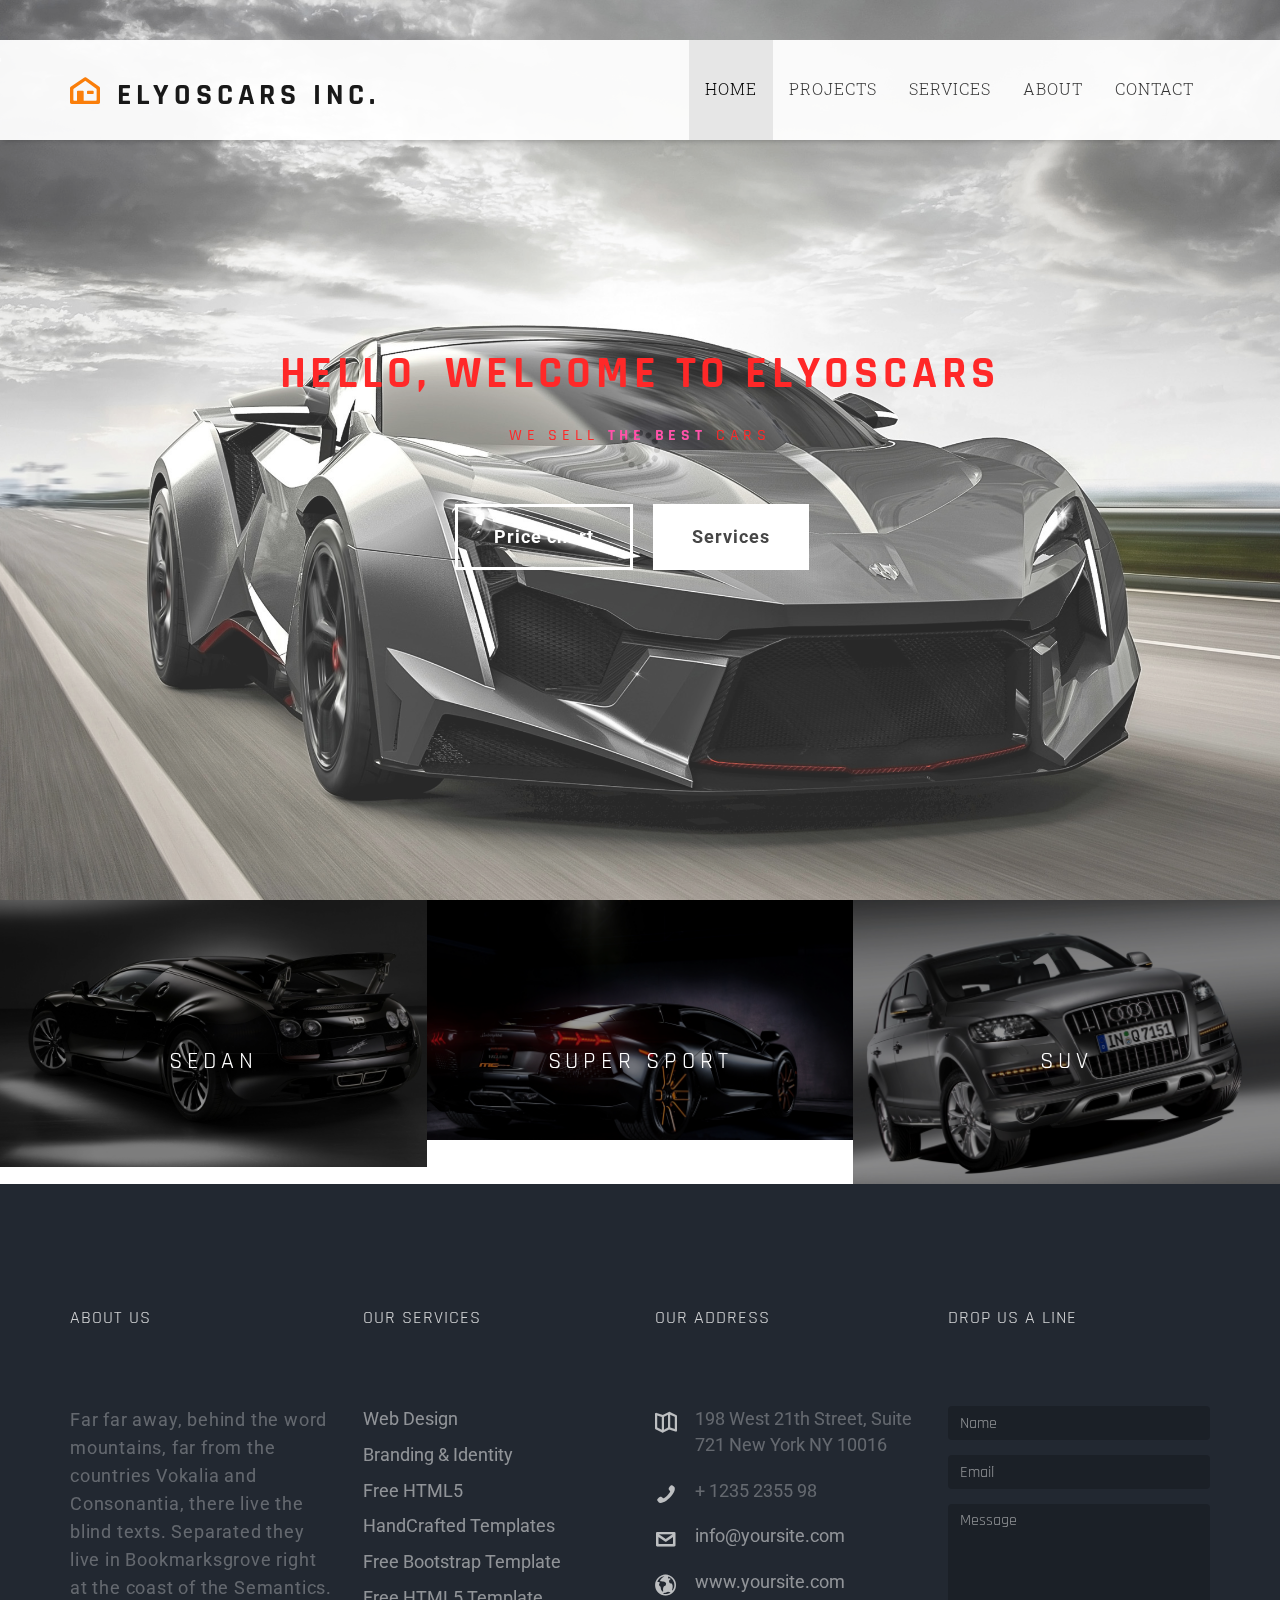
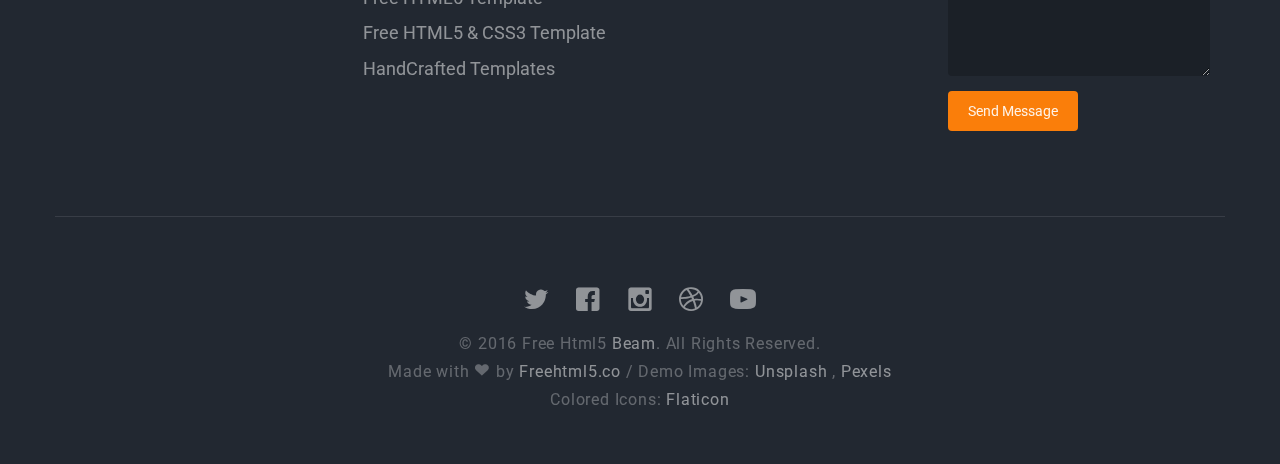
==== index.html @ d16e3948 "Add files via upload" ====
<!DOCTYPE html>
<!--[if lt IE 7]>      <html class="no-js lt-ie9 lt-ie8 lt-ie7"> <![endif]-->
<!--[if IE 7]>         <html class="no-js lt-ie9 lt-ie8"> <![endif]-->
<!--[if IE 8]>         <html class="no-js lt-ie9"> <![endif]-->
<!--[if gt IE 8]><!--> <html class="no-js"> <!--<![endif]-->
	<head>
	<meta charset="utf-8">
	<meta http-equiv="X-UA-Compatible" content="IE=edge">
	<title>Beam &mdash; 100% Free Fully Responsive HTML5 Template by FREEHTML5.co</title>
	<meta name="viewport" content="width=device-width, initial-scale=1">
	<meta name="description" content="Free HTML5 Template by FREEHTML5.CO" />
	<meta name="keywords" content="free html5, free template, free bootstrap, html5, css3, mobile first, responsive" />
	<meta name="author" content="FREEHTML5.CO" />


    <script> 
    $(function(){
      $("#includedContent").load("index1.html"); 
    });
    </script> 


  	<!-- Facebook and Twitter integration -->
	<meta property="og:title" content=""/>
	<meta property="og:image" content=""/>
	<meta property="og:url" content=""/>
	<meta property="og:site_name" content=""/>
	<meta property="og:description" content=""/>
	<meta name="twitter:title" content="" />
	<meta name="twitter:image" content="" />
	<meta name="twitter:url" content="" />
	<meta name="twitter:card" content="" />
		<!-- stylesheets css -->
		<link rel="stylesheet" href="css/bootstrap.min.css">
		<link rel="stylesheet" href="css/animate.min.css">
	
		  <link rel="stylesheet" href="css/et-line-font.css">
		<link rel="stylesheet" href="css/font-awesome.min.css">
	
		  <link rel="stylesheet" href="css/vegas.min.css">
		<link rel="stylesheet" href="css/style.css">
	
		<link href='https://fonts.googleapis.com/css?family=Rajdhani:400,500,700' rel='stylesheet' type='text/css'>

	<!-- Place favicon.ico and apple-touch-icon.png in the root directory -->
	<link rel="shortcut icon" href="favicon.ico">

	<link href='https://fonts.googleapis.com/css?family=Roboto:400,100,300,700,900' rel='stylesheet' type='text/css'>
	<link href="https://fonts.googleapis.com/css?family=Roboto+Slab:300,400,700" rel="stylesheet">
	
	<!-- Animate.css -->
	<link rel="stylesheet" href="css/animate_M.css">
	<!-- Icomoon Icon Fonts-->
	<link rel="stylesheet" href="css/icomoon_M.css">
	<!-- Bootstrap  -->
	<link rel="stylesheet" href="css/bootstrap_M.css">
	<!-- Superfish -->
	<link rel="stylesheet" href="css/superfish_M.css">
	<!-- Flexslider  -->
	<link rel="stylesheet" href="css/flexslider_M.css">

	<link rel="stylesheet" href="css/style_M.css">

	<!--*************************************************************************************-->
		<link rel="stylesheet" href="css/bootstrap.min.css">
		<link rel="stylesheet" href="css/animate.min.css">

		<link rel="stylesheet" href="css/et-line-font.css">
		<link rel="stylesheet" href="css/font-awesome.min.css">

		<link rel="stylesheet" href="css/vegas.min.css">
		<link rel="stylesheet" href="css/style.css">

		<link href='https://fonts.googleapis.com/css?family=Rajdhani:400,500,700' rel='stylesheet' type='text/css'>
	<!--*************************************************************************************-->


	<!-- Modernizr JS -->
	<script src="js/modernizr-2.6.2.min.js"></script>
	<!-- FOR IE9 below -->
	<!--[if lt IE 9]>
	<script src="js/respond.min.js"></script>
	<![endif]-->

	</head>
	<body>
		<div id="fh5co-wrapper">
		<div id="fh5co-page">
		<div id="fh5co-header">
			<header id="fh5co-header-section">
				<div class="container">
					<div class="nav-header">
						<a href="#" class="js-fh5co-nav-toggle fh5co-nav-toggle"><i></i></a>
						<h1 id="fh5co-logo"><a href="index.html"><i class="icon-home2"></i>ELYOSCARS Inc.</a></h1>
						<!-- START #fh5co-menu-wrap -->
						<nav id="fh5co-menu-wrap" role="navigation">
							<ul class="sf-menu" id="fh5co-primary-menu">
								<li>
									<a class="active" href="index.html">Home</a>
								</li>
								<li><a href="work.html">Projects</a></li>
								<li>
									<a href="services.html" class="fh5co-sub-ddown">Services</a>
									 <ul class="fh5co-sub-menu">
									 	<li><a href="left-sidebar.html">Web Developments</a></li>
									 	<li><a href="right-sidebar.html">Branding &amp; Identity</a></li>
										<li>
											<a href="#" class="fh5co-sub-ddown">Free HTML5</a>
											<ul class="fh5co-sub-menu">
												<li><a href="http://freehtml5.co/preview/?item=build-free-html5-bootstrap-template" target="_blank">Build</a></li>
												<li><a href="http://freehtml5.co/preview/?item=work-free-html5-template-bootstrap" target="_blank">Work</a></li>
												<li><a href="http://freehtml5.co/preview/?item=light-free-html5-template-bootstrap" target="_blank">Light</a></li>
												<li><a href="http://freehtml5.co/preview/?item=relic-free-html5-template-using-bootstrap" target="_blank">Relic</a></li>
												<li><a href="http://freehtml5.co/preview/?item=display-free-html5-template-using-bootstrap" target="_blank">Display</a></li>
												<li><a href="http://freehtml5.co/preview/?item=sprint-free-html5-template-bootstrap" target="_blank">Sprint</a></li>
											</ul>
										</li>
										<li><a href="#">UI Animation</a></li>
										<li><a href="#">Copywriting</a></li>
										<li><a href="#">Photography</a></li> 
									</ul>
								</li>
								<li><a href="about.html">About</a></li>
								<li><a href="contact.html">Contact</a></li>
							</ul>
						</nav>
					</div>
				</div>
			</header>		
		</div>
		<!-- end:fh5co-header -->

		<div id="includedContent"></div>

		<div id="fh5co-section">
			<!-- preloader section -->
			<section class="preloader">
				<div class="sk-circle">
					<div class="sk-circle1 sk-child"></div>
					<div class="sk-circle2 sk-child"></div>
					<div class="sk-circle3 sk-child"></div>
					<div class="sk-circle4 sk-child"></div>
					<div class="sk-circle5 sk-child"></div>
					<div class="sk-circle6 sk-child"></div>
					<div class="sk-circle7 sk-child"></div>
					<div class="sk-circle8 sk-child"></div>
					<div class="sk-circle9 sk-child"></div>
					<div class="sk-circle10 sk-child"></div>
					<div class="sk-circle11 sk-child"></div>
					<div class="sk-circle12 sk-child"></div>
				</div>
			</section>

			<!-- home section -->
			<section id="home">
				<div class="container">
					<div class="row">

						<div class="col-md-offset-2 col-md-8 col-sm-12">
							<div class="home-thumb">
								<font color="red">	<h1 class="wow fadeInUp" data-wow-delay="0.4s">Hello, welcome to ElyosCars</h1></font>
								<font color="red"><h3 class="wow fadeInUp" data-wow-delay="0.6s">We sell <strong>the best</strong> cars   </h3></font>
								<a href="#about" class="btn btn-lg btn-default smoothScroll wow fadeInUp hidden-xs" data-wow-delay="0.8s">Price chart</a>
								<a href="#" data-toggle="modal" data-target="#modal1" class="btn btn-lg btn-success smoothScroll wow fadeInUp" data-wow-delay="1.0s" color="red">Services</a>
							</div>
						</div>

					</div>
				</div>
			</section>

			<div class="grid-project-section">
				<a href="#">
					<img src="images/sedan.jpg" alt="Project" class="img-responsive">
					<div class="desc text-center">
						<h2>sedan</h2>
					</div>
				</a>
			</div>
			<div class="grid-project-section">
				<a href="#">
					<img src="images/supersport.jpg" alt="Project" class="img-responsive">
					<div class="desc text-center">
						<h2>super sport</h2>
					</div>
				</a>
			</div>
			<div class="grid-project-section">
				<a href="#">
					<img src="images/suv.jpg" alt="Project" class="img-responsive">
					<div class="desc text-center">
						<h2>SUV</h2>
					</div>
				</a>
			</div>
		</div>

		<footer>
			<div id="footer">
				<div class="container">
					<div class="row">
						<div class="col-md-3">
							<h3 class="section-title">About Us</h3>
							<p>Far far away, behind the word mountains, far from the countries Vokalia and Consonantia, there live the blind texts. Separated they live in Bookmarksgrove right at the coast of the Semantics.</p>
						</div>
						
						<div class="col-md-3">
							<h3 class="section-title">Our Services</h3>
							<ul>
								<li><a href="#">Web Design</a></li>
								<li><a href="#">Branding &amp; Identity</a></li>
								<li><a href="#">Free HTML5</a></li>
								<li><a href="#">HandCrafted Templates</a></li>
								<li><a href="#">Free Bootstrap Template</a></li>
								<li><a href="#">Free HTML5 Template</a></li>
								<li><a href="#">Free HTML5 &amp; CSS3 Template</a></li>
								<li><a href="#">HandCrafted Templates</a></li>
							</ul>
						</div>

						<div class="col-md-3">
							<h3 class="section-title">Our Address</h3>
							<ul class="contact-info">
								<li><i class="icon-map2"></i>198 West 21th Street, Suite 721 New York NY 10016</li>
								<li><i class="icon-phone2"></i>+ 1235 2355 98</li>
								<li><i class="icon-envelope2"></i><a href="#">info@yoursite.com</a></li>
								<li><i class="icon-globe2"></i><a href="#">www.yoursite.com</a></li>
							</ul>
						</div>
						<div class="col-md-3">
							<h3 class="section-title">Drop us a line</h3>
							<form class="contact-form">
								<div class="form-group">
									<label for="name" class="sr-only">Name</label>
									<input type="name" class="form-control" id="name" placeholder="Name">
								</div>
								<div class="form-group">
									<label for="email" class="sr-only">Email</label>
									<input type="email" class="form-control" id="email" placeholder="Email">
								</div>
								<div class="form-group">
									<label for="message" class="sr-only">Message</label>
									<textarea class="form-control" id="message" rows="7" placeholder="Message"></textarea>
								</div>
								<div class="form-group">
									<input type="submit" id="btn-submit" class="btn btn-send-message btn-md" value="Send Message">
								</div>
							</form>
						</div>
					</div>
					<div class="row copy-right">
						<div class="col-md-6 col-md-offset-3 text-center">
							<p class="fh5co-social-icons">
								<a href="#"><i class="icon-twitter2"></i></a>
								<a href="#"><i class="icon-facebook2"></i></a>
								<a href="#"><i class="icon-instagram"></i></a>
								<a href="#"><i class="icon-dribbble2"></i></a>
								<a href="#"><i class="icon-youtube"></i></a>
							</p>
							<p>&copy; 2016 Free Html5 <a href="#">Beam</a>. All Rights Reserved. <br>Made with <i class="icon-heart3"></i> by <a href="http://freehtml5.co/" target="_blank">Freehtml5.co</a> / Demo Images: <a href="https://unsplash.com/" target="_blank">Unsplash </a>,<a href="https://pexels.com/" target="_blank"> Pexels</a> <br> Colored Icons: <a href="http://flaticon.com" target="_blank">Flaticon</a></p>
						</div>
					</div>
				</div>
			</div>
		</footer>
	

	</div>
	<!-- END fh5co-page -->

	</div>
	<!-- END fh5co-wrapper -->

	<!-- jQuery -->


	<script src="js/jquery.min.js"></script>
	<!-- jQuery Easing -->
	<script src="js/jquery.easing.1.3.js"></script>
	<!-- Bootstrap -->
	<script src="js/bootstrap.min.js"></script>
	<!-- Waypoints -->
	<script src="js/jquery.waypoints.min.js"></script>
	<!-- Superfish -->
	<script src="js/hoverIntent.js"></script>
	<script src="js/superfish.js"></script>
	<!-- Flexslider -->
	<script src="js/jquery.flexslider-min.js"></script>

	<!-- Main JS (Do not remove) -->
	<script src="js/main.js"></script>


		<script src="js/jquery.js"></script>
		<script src="js/bootstrap.min.js"></script>

		<script src="js/vegas.min.js"></script>

		<script src="js/wow.min.js"></script>
		<script src="js/smoothscroll.js"></script>
		<script src="js/custom.js"></script>

	</body>
</html>
---- css/et-line-font.css ----
@font-face {
	font-family: 'et-line';
	src:url('../fonts/et-line.eot');
	src:url('../fonts/et-line.eot?#iefix') format('embedded-opentype'),
		url('../fonts/et-line.woff') format('woff'),
		url('../fonts/et-line.ttf') format('truetype'),
		url('../fonts/et-line.svg#et-line') format('svg');
	font-weight: normal;
	font-style: normal;
}

/* Use the following CSS code if you want to use data attributes for inserting your icons */
[data-icon]:before {
	font-family: 'et-line';
	content: attr(data-icon);
	speak: none;
	font-size: 40px;
	font-weight: normal;
	font-variant: normal;
	text-transform: none;
	line-height: 1;
	-webkit-font-smoothing: antialiased;
	-moz-osx-font-smoothing: grayscale;
	display:inline-block;
}

/* Use the following CSS code if you want to have a class per icon */
/*
Instead of a list of all class selectors,
you can use the generic selector below, but it's slower:
[class*="icon-"] {
*/
.icon-mobile, .icon-laptop, .icon-desktop, .icon-tablet, .icon-phone, .icon-document, .icon-documents, .icon-search, .icon-clipboard, .icon-newspaper, .icon-notebook, .icon-book-open, .icon-browser, .icon-calendar, .icon-presentation, .icon-picture, .icon-pictures, .icon-video, .icon-camera, .icon-printer, .icon-toolbox, .icon-briefcase, .icon-wallet, .icon-gift, .icon-bargraph, .icon-grid, .icon-expand, .icon-focus, .icon-edit, .icon-adjustments, .icon-ribbon, .icon-hourglass, .icon-lock, .icon-megaphone, .icon-shield, .icon-trophy, .icon-flag, .icon-map, .icon-puzzle, .icon-basket, .icon-envelope, .icon-streetsign, .icon-telescope, .icon-gears, .icon-key, .icon-paperclip, .icon-attachment, .icon-pricetags, .icon-lightbulb, .icon-layers, .icon-pencil, .icon-tools, .icon-tools-2, .icon-scissors, .icon-paintbrush, .icon-magnifying-glass, .icon-circle-compass, .icon-linegraph, .icon-mic, .icon-strategy, .icon-beaker, .icon-caution, .icon-recycle, .icon-anchor, .icon-profile-male, .icon-profile-female, .icon-bike, .icon-wine, .icon-hotairballoon, .icon-globe, .icon-genius, .icon-map-pin, .icon-dial, .icon-chat, .icon-heart, .icon-cloud, .icon-upload, .icon-download, .icon-target, .icon-hazardous, .icon-piechart, .icon-speedometer, .icon-global, .icon-compass, .icon-lifesaver, .icon-clock, .icon-aperture, .icon-quote, .icon-scope, .icon-alarmclock, .icon-refresh, .icon-happy, .icon-sad, .icon-facebook, .icon-twitter, .icon-googleplus, .icon-rss, .icon-tumblr, .icon-linkedin, .icon-dribbble {
	font-family: 'et-line';
	speak: none;
	font-style: normal;
	font-weight: normal;
	font-variant: normal;
	text-transform: none;
	line-height: 1;
	-webkit-font-smoothing: antialiased;
	-moz-osx-font-smoothing: grayscale;
	display:inline-block;
}
.icon-mobile:before {
	content: "\e000";
}
.icon-laptop:before {
	content: "\e001";
}
.icon-desktop:before {
	content: "\e002";
}
.icon-tablet:before {
	content: "\e003";
}
.icon-phone:before {
	content: "\e004";
}
.icon-document:before {
	content: "\e005";
}
.icon-documents:before {
	content: "\e006";
}
.icon-search:before {
	content: "\e007";
}
.icon-clipboard:before {
	content: "\e008";
}
.icon-newspaper:before {
	content: "\e009";
}
.icon-notebook:before {
	content: "\e00a";
}
.icon-book-open:before {
	content: "\e00b";
}
.icon-browser:before {
	content: "\e00c";
}
.icon-calendar:before {
	content: "\e00d";
}
.icon-presentation:before {
	content: "\e00e";
}
.icon-picture:before {
	content: "\e00f";
}
.icon-pictures:before {
	content: "\e010";
}
.icon-video:before {
	content: "\e011";
}
.icon-camera:before {
	content: "\e012";
}
.icon-printer:before {
	content: "\e013";
}
.icon-toolbox:before {
	content: "\e014";
}
.icon-briefcase:before {
	content: "\e015";
}
.icon-wallet:before {
	content: "\e016";
}
.icon-gift:before {
	content: "\e017";
}
.icon-bargraph:before {
	content: "\e018";
}
.icon-grid:before {
	content: "\e019";
}
.icon-expand:before {
	content: "\e01a";
}
.icon-focus:before {
	content: "\e01b";
}
.icon-edit:before {
	content: "\e01c";
}
.icon-adjustments:before {
	content: "\e01d";
}
.icon-ribbon:before {
	content: "\e01e";
}
.icon-hourglass:before {
	content: "\e01f";
}
.icon-lock:before {
	content: "\e020";
}
.icon-megaphone:before {
	content: "\e021";
}
.icon-shield:before {
	content: "\e022";
}
.icon-trophy:before {
	content: "\e023";
}
.icon-flag:before {
	content: "\e024";
}
.icon-map:before {
	content: "\e025";
}
.icon-puzzle:before {
	content: "\e026";
}
.icon-basket:before {
	content: "\e027";
}
.icon-envelope:before {
	content: "\e028";
}
.icon-streetsign:before {
	content: "\e029";
}
.icon-telescope:before {
	content: "\e02a";
}
.icon-gears:before {
	content: "\e02b";
}
.icon-key:before {
	content: "\e02c";
}
.icon-paperclip:before {
	content: "\e02d";
}
.icon-attachment:before {
	content: "\e02e";
}
.icon-pricetags:before {
	content: "\e02f";
}
.icon-lightbulb:before {
	content: "\e030";
}
.icon-layers:before {
	content: "\e031";
}
.icon-pencil:before {
	content: "\e032";
}
.icon-tools:before {
	content: "\e033";
}
.icon-tools-2:before {
	content: "\e034";
}
.icon-scissors:before {
	content: "\e035";
}
.icon-paintbrush:before {
	content: "\e036";
}
.icon-magnifying-glass:before {
	content: "\e037";
}
.icon-circle-compass:before {
	content: "\e038";
}
.icon-linegraph:before {
	content: "\e039";
}
.icon-mic:before {
	content: "\e03a";
}
.icon-strategy:before {
	content: "\e03b";
}
.icon-beaker:before {
	content: "\e03c";
}
.icon-caution:before {
	content: "\e03d";
}
.icon-recycle:before {
	content: "\e03e";
}
.icon-anchor:before {
	content: "\e03f";
}
.icon-profile-male:before {
	content: "\e040";
}
.icon-profile-female:before {
	content: "\e041";
}
.icon-bike:before {
	content: "\e042";
}
.icon-wine:before {
	content: "\e043";
}
.icon-hotairballoon:before {
	content: "\e044";
}
.icon-globe:before {
	content: "\e045";
}
.icon-genius:before {
	content: "\e046";
}
.icon-map-pin:before {
	content: "\e047";
}
.icon-dial:before {
	content: "\e048";
}
.icon-chat:before {
	content: "\e049";
}
.icon-heart:before {
	content: "\e04a";
}
.icon-cloud:before {
	content: "\e04b";
}
.icon-upload:before {
	content: "\e04c";
}
.icon-download:before {
	content: "\e04d";
}
.icon-target:before {
	content: "\e04e";
}
.icon-hazardous:before {
	content: "\e04f";
}
.icon-piechart:before {
	content: "\e050";
}
.icon-speedometer:before {
	content: "\e051";
}
.icon-global:before {
	content: "\e052";
}
.icon-compass:before {
	content: "\e053";
}
.icon-lifesaver:before {
	content: "\e054";
}
.icon-clock:before {
	content: "\e055";
}
.icon-aperture:before {
	content: "\e056";
}
.icon-quote:before {
	content: "\e057";
}
.icon-scope:before {
	content: "\e058";
}
.icon-alarmclock:before {
	content: "\e059";
}
.icon-refresh:before {
	content: "\e05a";
}
.icon-happy:before {
	content: "\e05b";
}
.icon-sad:before {
	content: "\e05c";
}
.icon-facebook:before {
	content: "\e05d";
}
.icon-twitter:before {
	content: "\e05e";
}
.icon-googleplus:before {
	content: "\e05f";
}
.icon-rss:before {
	content: "\e060";
}
.icon-tumblr:before {
	content: "\e061";
}
.icon-linkedin:before {
	content: "\e062";
}
.icon-dribbble:before {
	content: "\e063";
}
---- css/vegas.min.css ----
.vegas-overlay,.vegas-slide,.vegas-slide-inner,.vegas-timer,.vegas-wrapper{position:absolute;top:0;left:0;bottom:0;right:0;overflow:hidden;border:none;padding:0;margin:0}.vegas-overlay{opacity:.5;background:url(overlays/02.png) center center}.vegas-timer{top:auto;bottom:0;height:2px}.vegas-timer-progress{width:0;height:100%;background:#fff;-webkit-transition:width ease-out;transition:width ease-out}.vegas-timer-running .vegas-timer-progress{width:100%}.vegas-slide,.vegas-slide-inner{margin:0;padding:0;background:center center no-repeat;-webkit-transform:translateZ(0);transform:translateZ(0)}body .vegas-container{overflow:hidden!important;position:relative}.vegas-video{min-width:100%;min-height:100%;width:auto;height:auto}body.vegas-container{overflow:auto;position:static;z-index:-2}body.vegas-container>.vegas-overlay,body.vegas-container>.vegas-slide,body.vegas-container>.vegas-timer{position:fixed;z-index:-1}:root body.vegas-container>.vegas-overlay,:root body.vegas-container>.vegas-slide,_::full-page-media,_:future{bottom:-76px}.vegas-transition-fade,.vegas-transition-fade2{opacity:0}.vegas-transition-fade-in,.vegas-transition-fade2-in{opacity:1}.vegas-transition-fade2-out{opacity:0}.vegas-transition-blur,.vegas-transition-blur2{opacity:0;-webkit-filter:blur(32px);filter:blur(32px)}.vegas-transition-blur-in,.vegas-transition-blur2-in{opacity:1;-webkit-filter:blur(0);filter:blur(0)}.vegas-transition-blur2-out{opacity:0}.vegas-transition-flash,.vegas-transition-flash2{opacity:0;-webkit-filter:brightness(25);filter:brightness(25)}.vegas-transition-flash-in,.vegas-transition-flash2-in{opacity:1;-webkit-filter:brightness(1);filter:brightness(1)}.vegas-transition-flash2-out{opacity:0;-webkit-filter:brightness(25);filter:brightness(25)}.vegas-transition-negative,.vegas-transition-negative2{opacity:0;-webkit-filter:invert(100%);filter:invert(100%)}.vegas-transition-negative-in,.vegas-transition-negative2-in{opacity:1;-webkit-filter:invert(0);filter:invert(0)}.vegas-transition-negative2-out{opacity:0;-webkit-filter:invert(100%);filter:invert(100%)}.vegas-transition-burn,.vegas-transition-burn2{opacity:0;-webkit-filter:contrast(1000%) saturate(1000%);filter:contrast(1000%) saturate(1000%)}.vegas-transition-burn-in,.vegas-transition-burn2-in{opacity:1;-webkit-filter:contrast(100%) saturate(100%);filter:contrast(100%) saturate(100%)}.vegas-transition-burn2-out{opacity:0;-webkit-filter:contrast(1000%) saturate(1000%);filter:contrast(1000%) saturate(1000%)}.vegas-transition-slideLeft,.vegas-transition-slideLeft2{-webkit-transform:translateX(100%);transform:translateX(100%)}.vegas-transition-slideLeft-in,.vegas-transition-slideLeft2-in{-webkit-transform:translateX(0);transform:translateX(0)}.vegas-transition-slideLeft2-out,.vegas-transition-slideRight,.vegas-transition-slideRight2{-webkit-transform:translateX(-100%);transform:translateX(-100%)}.vegas-transition-slideRight-in,.vegas-transition-slideRight2-in{-webkit-transform:translateX(0);transform:translateX(0)}.vegas-transition-slideRight2-out{-webkit-transform:translateX(100%);transform:translateX(100%)}.vegas-transition-slideUp,.vegas-transition-slideUp2{-webkit-transform:translateY(100%);transform:translateY(100%)}.vegas-transition-slideUp-in,.vegas-transition-slideUp2-in{-webkit-transform:translateY(0);transform:translateY(0)}.vegas-transition-slideDown,.vegas-transition-slideDown2,.vegas-transition-slideUp2-out{-webkit-transform:translateY(-100%);transform:translateY(-100%)}.vegas-transition-slideDown-in,.vegas-transition-slideDown2-in{-webkit-transform:translateY(0);transform:translateY(0)}.vegas-transition-slideDown2-out{-webkit-transform:translateY(100%);transform:translateY(100%)}.vegas-transition-zoomIn,.vegas-transition-zoomIn2{-webkit-transform:scale(0);transform:scale(0);opacity:0}.vegas-transition-zoomIn-in,.vegas-transition-zoomIn2-in{-webkit-transform:scale(1);transform:scale(1);opacity:1}.vegas-transition-zoomIn2-out,.vegas-transition-zoomOut,.vegas-transition-zoomOut2{-webkit-transform:scale(2);transform:scale(2);opacity:0}.vegas-transition-zoomOut-in,.vegas-transition-zoomOut2-in{-webkit-transform:scale(1);transform:scale(1);opacity:1}.vegas-transition-zoomOut2-out{-webkit-transform:scale(0);transform:scale(0);opacity:0}.vegas-transition-swirlLeft,.vegas-transition-swirlLeft2{-webkit-transform:scale(2) rotate(35deg);transform:scale(2) rotate(35deg);opacity:0}.vegas-transition-swirlLeft-in,.vegas-transition-swirlLeft2-in{-webkit-transform:scale(1) rotate(0);transform:scale(1) rotate(0);opacity:1}.vegas-transition-swirlLeft2-out,.vegas-transition-swirlRight,.vegas-transition-swirlRight2{-webkit-transform:scale(2) rotate(-35deg);transform:scale(2) rotate(-35deg);opacity:0}.vegas-transition-swirlRight-in,.vegas-transition-swirlRight2-in{-webkit-transform:scale(1) rotate(0);transform:scale(1) rotate(0);opacity:1}.vegas-transition-swirlRight2-out{-webkit-transform:scale(2) rotate(35deg);transform:scale(2) rotate(35deg);opacity:0}.vegas-animation-kenburns{-webkit-animation:kenburns ease-out;animation:kenburns ease-out}@-webkit-keyframes kenburns{0%{-webkit-transform:scale(1.5);transform:scale(1.5)}100%{-webkit-transform:scale(1);transform:scale(1)}}@keyframes kenburns{0%{-webkit-transform:scale(1.5);transform:scale(1.5)}100%{-webkit-transform:scale(1);transform:scale(1)}}.vegas-animation-kenburnsUp{-webkit-animation:kenburnsUp ease-out;animation:kenburnsUp ease-out}@-webkit-keyframes kenburnsUp{0%{-webkit-transform:scale(1.5) translate(0,10%);transform:scale(1.5) translate(0,10%)}100%{-webkit-transform:scale(1) translate(0,0);transform:scale(1) translate(0,0)}}@keyframes kenburnsUp{0%{-webkit-transform:scale(1.5) translate(0,10%);transform:scale(1.5) translate(0,10%)}100%{-webkit-transform:scale(1) translate(0,0);transform:scale(1) translate(0,0)}}.vegas-animation-kenburnsDown{-webkit-animation:kenburnsDown ease-out;animation:kenburnsDown ease-out}@-webkit-keyframes kenburnsDown{0%{-webkit-transform:scale(1.5) translate(0,-10%);transform:scale(1.5) translate(0,-10%)}100%{-webkit-transform:scale(1) translate(0,0);transform:scale(1) translate(0,0)}}@keyframes kenburnsDown{0%{-webkit-transform:scale(1.5) translate(0,-10%);transform:scale(1.5) translate(0,-10%)}100%{-webkit-transform:scale(1) translate(0,0);transform:scale(1) translate(0,0)}}.vegas-animation-kenburnsLeft{-webkit-animation:kenburnsLeft ease-out;animation:kenburnsLeft ease-out}@-webkit-keyframes kenburnsLeft{0%{-webkit-transform:scale(1.5) translate(10%,0);transform:scale(1.5) translate(10%,0)}100%{-webkit-transform:scale(1) translate(0,0);transform:scale(1) translate(0,0)}}@keyframes kenburnsLeft{0%{-webkit-transform:scale(1.5) translate(10%,0);transform:scale(1.5) translate(10%,0)}100%{-webkit-transform:scale(1) translate(0,0);transform:scale(1) translate(0,0)}}.vegas-animation-kenburnsRight{-webkit-animation:kenburnsRight ease-out;animation:kenburnsRight ease-out}@-webkit-keyframes kenburnsRight{0%{-webkit-transform:scale(1.5) translate(-10%,0);transform:scale(1.5) translate(-10%,0)}100%{-webkit-transform:scale(1) translate(0,0);transform:scale(1) translate(0,0)}}@keyframes kenburnsRight{0%{-webkit-transform:scale(1.5) translate(-10%,0);transform:scale(1.5) translate(-10%,0)}100%{-webkit-transform:scale(1) translate(0,0);transform:scale(1) translate(0,0)}}.vegas-animation-kenburnsUpLeft{-webkit-animation:kenburnsUpLeft ease-out;animation:kenburnsUpLeft ease-out}@-webkit-keyframes kenburnsUpLeft{0%{-webkit-transform:scale(1.5) translate(10%,10%);transform:scale(1.5) translate(10%,10%)}100%{-webkit-transform:scale(1) translate(0,0);transform:scale(1) translate(0,0)}}@keyframes kenburnsUpLeft{0%{-webkit-transform:scale(1.5) translate(10%,10%);transform:scale(1.5) translate(10%,10%)}100%{-webkit-transform:scale(1) translate(0,0);transform:scale(1) translate(0,0)}}.vegas-animation-kenburnsUpRight{-webkit-animation:kenburnsUpRight ease-out;animation:kenburnsUpRight ease-out}@-webkit-keyframes kenburnsUpRight{0%{-webkit-transform:scale(1.5) translate(-10%,10%);transform:scale(1.5) translate(-10%,10%)}100%{-webkit-transform:scale(1) translate(0,0);transform:scale(1) translate(0,0)}}@keyframes kenburnsUpRight{0%{-webkit-transform:scale(1.5) translate(-10%,10%);transform:scale(1.5) translate(-10%,10%)}100%{-webkit-transform:scale(1) translate(0,0);transform:scale(1) translate(0,0)}}.vegas-animation-kenburnsDownLeft{-webkit-animation:kenburnsDownLeft ease-out;animation:kenburnsDownLeft ease-out}@-webkit-keyframes kenburnsDownLeft{0%{-webkit-transform:scale(1.5) translate(10%,-10%);transform:scale(1.5) translate(10%,-10%)}100%{-webkit-transform:scale(1) translate(0,0);transform:scale(1) translate(0,0)}}@keyframes kenburnsDownLeft{0%{-webkit-transform:scale(1.5) translate(10%,-10%);transform:scale(1.5) translate(10%,-10%)}100%{-webkit-transform:scale(1) translate(0,0);transform:scale(1) translate(0,0)}}.vegas-animation-kenburnsDownRight{-webkit-animation:kenburnsDownRight ease-out;animation:kenburnsDownRight ease-out}@-webkit-keyframes kenburnsDownRight{0%{-webkit-transform:scale(1.5) translate(-10%,-10%);transform:scale(1.5) translate(-10%,-10%)}100%{-webkit-transform:scale(1) translate(0,0);transform:scale(1) translate(0,0)}}@keyframes kenburnsDownRight{0%{-webkit-transform:scale(1.5) translate(-10%,-10%);transform:scale(1.5) translate(-10%,-10%)}100%{-webkit-transform:scale(1) translate(0,0);transform:scale(1) translate(0,0)}}
---- css/style.css ----
/*

Comila Template

http://www.templatemo.com/tm-490-comila

*/

body
	{
		background: #ffffff;
   font-family: 'Rajdhani', sans-serif;
    font-weight: 400;
	}

html,body {
  width: 100%;
  overflow-x: hidden;
}

html {
  font-size: 100%;
}

h1,h2,h3 {
  font-weight: 500;
  letter-spacing: 0.3rem;
  text-transform: uppercase;
}

h1 {
  font-size: 2.8rem;
  font-weight: 700;
}

h2 {
  color: #ffffff;
  padding-bottom: 10px;
}

h3 {
  font-size: 1rem;
  line-height: 2rem;
}

p {
  color: #828282;
  letter-spacing: 0.8px;
  line-height: 28px;
}

strong {
  color: #ff3399;
  font-weight: 700;
}

#about,
#feature,
#contact {
  background: #ffffff;
}

#about,
#feature,
#contact,
footer {
  padding-top: 100px;
  padding-bottom: 100px;
}

.section-title {
  padding-bottom: 62px;
}
.section-title h1 {
  padding-bottom: 10px;
}
#about .section-title {
  padding-bottom: 22px;
}
#contact .section-title {
  text-align: center;
}


/* preloader section  */
.preloader {
  position: fixed;
  top: 0;
  left: 0;
  width: 100%;
  height: 100%;
  z-index: 99999;
  display: flex;
  flex-flow: row nowrap;
  justify-content: center;
  align-items: center;
  background: none repeat scroll 0 0 #ffffff;
}

.sk-circle {
  margin: 40px auto;
  width: 40px;
  height: 40px;
  position: relative; }
  .sk-circle .sk-child {
    width: 100%;
    height: 100%;
    position: absolute;
    left: 0;
    top: 0; }
  .sk-circle .sk-child:before {
    content: '';
    display: block;
    margin: 0 auto;
    width: 15%;
    height: 15%;
    background-color: #333;
    border-radius: 100%;
    -webkit-animation: sk-circleBounceDelay 1.2s infinite ease-in-out both;
            animation: sk-circleBounceDelay 1.2s infinite ease-in-out both; }
  .sk-circle .sk-circle2 {
    -webkit-transform: rotate(30deg);
        -ms-transform: rotate(30deg);
            transform: rotate(30deg); }
  .sk-circle .sk-circle3 {
    -webkit-transform: rotate(60deg);
        -ms-transform: rotate(60deg);
            transform: rotate(60deg); }
  .sk-circle .sk-circle4 {
    -webkit-transform: rotate(90deg);
        -ms-transform: rotate(90deg);
            transform: rotate(90deg); }
  .sk-circle .sk-circle5 {
    -webkit-transform: rotate(120deg);
        -ms-transform: rotate(120deg);
            transform: rotate(120deg); }
  .sk-circle .sk-circle6 {
    -webkit-transform: rotate(150deg);
        -ms-transform: rotate(150deg);
            transform: rotate(150deg); }
  .sk-circle .sk-circle7 {
    -webkit-transform: rotate(180deg);
        -ms-transform: rotate(180deg);
            transform: rotate(180deg); }
  .sk-circle .sk-circle8 {
    -webkit-transform: rotate(210deg);
        -ms-transform: rotate(210deg);
            transform: rotate(210deg); }
  .sk-circle .sk-circle9 {
    -webkit-transform: rotate(240deg);
        -ms-transform: rotate(240deg);
            transform: rotate(240deg); }
  .sk-circle .sk-circle10 {
    -webkit-transform: rotate(270deg);
        -ms-transform: rotate(270deg);
            transform: rotate(270deg); }
  .sk-circle .sk-circle11 {
    -webkit-transform: rotate(300deg);
        -ms-transform: rotate(300deg);
            transform: rotate(300deg); }
  .sk-circle .sk-circle12 {
    -webkit-transform: rotate(330deg);
        -ms-transform: rotate(330deg);
            transform: rotate(330deg); }
  .sk-circle .sk-circle2:before {
    -webkit-animation-delay: -1.1s;
            animation-delay: -1.1s; }
  .sk-circle .sk-circle3:before {
    -webkit-animation-delay: -1s;
            animation-delay: -1s; }
  .sk-circle .sk-circle4:before {
    -webkit-animation-delay: -0.9s;
            animation-delay: -0.9s; }
  .sk-circle .sk-circle5:before {
    -webkit-animation-delay: -0.8s;
            animation-delay: -0.8s; }
  .sk-circle .sk-circle6:before {
    -webkit-animation-delay: -0.7s;
            animation-delay: -0.7s; }
  .sk-circle .sk-circle7:before {
    -webkit-animation-delay: -0.6s;
            animation-delay: -0.6s; }
  .sk-circle .sk-circle8:before {
    -webkit-animation-delay: -0.5s;
            animation-delay: -0.5s; }
  .sk-circle .sk-circle9:before {
    -webkit-animation-delay: -0.4s;
            animation-delay: -0.4s; }
  .sk-circle .sk-circle10:before {
    -webkit-animation-delay: -0.3s;
            animation-delay: -0.3s; }
  .sk-circle .sk-circle11:before {
    -webkit-animation-delay: -0.2s;
            animation-delay: -0.2s; }
  .sk-circle .sk-circle12:before {
    -webkit-animation-delay: -0.1s;
            animation-delay: -0.1s; }

@-webkit-keyframes sk-circleBounceDelay {
  0%, 80%, 100% {
    -webkit-transform: scale(0);
            transform: scale(0); }
  40% {
    -webkit-transform: scale(1);
            transform: scale(1); } }

@keyframes sk-circleBounceDelay {
  0%, 80%, 100% {
    -webkit-transform: scale(0);
            transform: scale(0); }
  40% {
    -webkit-transform: scale(1);
            transform: scale(1); } }

#slideshow {
  top: 0;
  left: 0;
  z-index: -10;
  width: 100vw;
  backface-visibility: hidden;
}


/* home section */
#home {
  display: -webkit-box;
  display: -webkit-flex;
  display: -ms-flexbox;
  display: flex;
  -webkit-box-align: center;
  -webkit-align-items: center;
      -ms-flex-align: center;
        align-items: center;
  text-align: center;
  height: 100vh;
  color: #ffffff;
}

#home .home-thumb {
  text-align: center;
}

#home .btn {
    background: transparent;
    border: 3px solid #ffffff;
    border-radius: 0px;
    color: #ffffff;
    font-weight: 700;
    letter-spacing: 1px;
    padding: 14px 36px;
    margin-top: 42px;
    margin-right: 16px;
    -webkit-transition: all 0.4s ease-in-out;
    transition: all 0.4s ease-in-out;
}

#home .btn:hover {
  background: #f1c11a;
  color: #ffffff;
  border-color: transparent;
}

#home .btn-success {
    background: #ffffff;
    color: #242424;
    border-color: transparent;
}


/* about section */
#about h3 {
    margin-top: 0px;
}

#about .about-thumb {
  padding-top: 10px;
}


/* feature section */
#feature {
  background: #f1c11a;
}

#feature .icon {
  color: #ffffff;
  font-size: 42px;
  padding-right: 14px;
}

#feature p {
  color: #333;
}

#feature .btn {
    background: transparent;
    border: 3px solid #ffffff;
    border-radius: 0px;
    color: #ffffff;
    font-size: 18px;
    font-weight: 700;
    letter-spacing: 1px;
    padding: 14px 36px;
    margin-top: 62px;
    margin-right: 16px;
    -webkit-transition: all 0.4s ease-in-out;
    transition: all 0.4s ease-in-out;
}

#feature .btn:hover {
  background: #ffffff;
  color: #333;
  border-color: transparent;
}



/* contact section  */
#contact .form-control {
  background: transparent;
  border: 1px solid #f0f0f0;
  border-radius: 0px;
  box-shadow: none;
  font-size: 16px;
  margin-bottom: 16px;
  transition: all 0.4s ease-in-out;
}

#contact .form-control:hover {
  border-color: #999;
}

#contact input {height: 55px;}

#contact input[type='submit'] {
  background: #242424;
  border: none;
  color: #ffffff;
  font-size: 15px;
  font-weight: 400;
  letter-spacing: 2px;
  transition: all 0.4s ease-in-out;
  margin-top: 10px;
}

#contact input[type='submit']:hover {
  background: #f1c11a;
}


/* footer section  */
footer {
  /*background: #111112;*/
}

footer .copyright-text {
  padding-top: 10px;
}

footer a {
	color: #fff;
}

footer a:hover {
	color: #FF6;
}

/* svg */
.svgcolor-light {
  /*position: absolute;
  top: 0;
  left: 0; */
  position: relative;
  bottom: 104px;
}
.svgcolor-light > path {
  fill: white;
  stroke: white;
  stroke-width: 0;
}

/* modal */
.modal-dialog .modal-content {
  background: url('../images/modal-bg.jpg') no-repeat;
  background-size: cover;
  background-position: center center;
  border-radius: 0;
  text-align: center;
  padding: 100px 50px 100px 50px;
  position: relative;
}

.btn:focus {
  outline: none;
}

.modal-header {
  border-bottom: 0px;
}

.modal-dialog .close {
  color: #f1c11a;
  font-size: 40px;
  font-weight: 300;
  text-shadow: none;
  opacity: 1;
  position: absolute;
  top: 40px;
  right: 40px;
  border: 2px solid #ffffff;
  border-radius: 100px;
  width: 36px;
  height: 36px;
  line-height: 35px;
  text-align: center;
}
.modal-dialog .close:focus {
  outline: none;
}

.modal-dialog form {
  padding: 20px;
}
.modal-dialog form input {
  height: 55px;
}
.modal-dialog form .form-control {
  background: transparent;
  border: 1px solid #f0f0f0;
  border-radius: 0px;
  box-shadow: none;
  font-size: 20px;
  color: #fff;
  margin-bottom: 20px;
  transition: all 0.4s ease-in-out;
}

.modal-dialog form input[type="submit"] {
  background: #ffffff;
  color: #242424;
  text-transform: uppercase;
  margin-top: 30px;
}
.modal-dialog form input[type="submit"]:hover {
  background: #f1c11a;
  border-color: transparent;
  color: #0000;
}

/* Back top */
.go-top {
  background-color: #eee;
  bottom: 2em;
  right: 2em;
  color: #111112;
  font-size: 22px;
  display: none;
  position: fixed;
  text-decoration: none;
  width: 50px;
  height: 50px;
  line-height: 50px;
  text-align: center;
  transition: all 0.4s ease-in-out;
}

.go-top:hover {
    background: #f1c11a;
    color: #ffffff;
}


/* social icon section  */
.social-icon {
  padding: 0;
  margin: 0;
}

.social-icon li {
  list-style: none;
  display: inline-block;
}

.social-icon li a {
  border-radius: 100px;
  color: #626262;
  font-size: 18px;
  text-decoration: none;
  transition: all 0.4s ease-in-out;
  width: 42px;
  height: 42px;
  line-height: 42px;
  text-align: center;
  margin-top: 12px;
  margin-right: 10px;
}

.social-icon li a:hover {
  background-color: #ffffff;
  color: #111112;
}

/* Mobile Responsive */
@media (max-width: 980px) {

  h1 {
    font-size: 2.4rem;
  }

  #home {
    height: 65vh;
  }

  #about .section-title {
    padding-bottom: 12px;
  }

  #feature .col-md-4 {
    padding-bottom: 32px;
  }

}


@media (max-width: 768px) {

  h1 {
    font-size: 2rem;
  }

  h2 {
    font-size: 1.6rem;
  }

  h3 {
    font-size: 0.8rem;
    line-height: 1.3rem;
  }

}


@media (max-width: 700px) {

  #home {height: 100vh;}

  .modal-dialog .modal-content {
    padding: 50px 20px;
  }

  footer {text-align: center;}
  footer .col-sm-6 {
    padding-bottom: 32px;
  }

  .modal-dialog .close {
  font-size: 35px;
  width: 25px;
  height: 25px;
  line-height: 25px;
}

}
---- css/icomoon_M.css ----
@font-face {
    font-family: 'icomoon';
    src:    url('fonts/icomoon.eot?1oniuf');
    src:    url('fonts/icomoon.eot?1oniuf#iefix') format('embedded-opentype'),
        url('fonts/icomoon.ttf?1oniuf') format('truetype'),
        url('fonts/icomoon.woff?1oniuf') format('woff'),
        url('fonts/icomoon.svg?1oniuf#icomoon') format('svg');
    font-weight: normal;
    font-style: normal;
}

[class^="icon-"], [class*=" icon-"] {
    /* use !important to prevent issues with browser extensions that change fonts */
    font-family: 'icomoon' !important;
    speak: none;
    font-style: normal;
    font-weight: normal;
    font-variant: normal;
    text-transform: none;
    line-height: 1;

    /* Better Font Rendering =========== */
    -webkit-font-smoothing: antialiased;
    -moz-osx-font-smoothing: grayscale;
}

.icon-mobile:before {
    content: "\e000";
}
.icon-laptop:before {
    content: "\e001";
}
.icon-desktop:before {
    content: "\e002";
}
.icon-tablet:before {
    content: "\e003";
}
.icon-phone:before {
    content: "\e004";
}
.icon-document:before {
    content: "\e005";
}
.icon-documents:before {
    content: "\e006";
}
.icon-search:before {
    content: "\e007";
}
.icon-clipboard:before {
    content: "\e008";
}
.icon-newspaper:before {
    content: "\e009";
}
.icon-notebook:before {
    content: "\e00a";
}
.icon-book-open:before {
    content: "\e00b";
}
.icon-browser:before {
    content: "\e00c";
}
.icon-calendar:before {
    content: "\e00d";
}
.icon-presentation:before {
    content: "\e00e";
}
.icon-picture:before {
    content: "\e00f";
}
.icon-pictures:before {
    content: "\e010";
}
.icon-video:before {
    content: "\e011";
}
.icon-camera:before {
    content: "\e012";
}
.icon-printer:before {
    content: "\e013";
}
.icon-toolbox:before {
    content: "\e014";
}
.icon-briefcase:before {
    content: "\e015";
}
.icon-wallet:before {
    content: "\e016";
}
.icon-gift:before {
    content: "\e017";
}
.icon-bargraph:before {
    content: "\e018";
}
.icon-grid:before {
    content: "\e019";
}
.icon-expand:before {
    content: "\e01a";
}
.icon-focus:before {
    content: "\e01b";
}
.icon-edit:before {
    content: "\e01c";
}
.icon-adjustments:before {
    content: "\e01d";
}
.icon-ribbon:before {
    content: "\e01e";
}
.icon-hourglass:before {
    content: "\e01f";
}
.icon-lock:before {
    content: "\e020";
}
.icon-megaphone:before {
    content: "\e021";
}
.icon-shield:before {
    content: "\e022";
}
.icon-trophy:before {
    content: "\e023";
}
.icon-flag:before {
    content: "\e024";
}
.icon-map:before {
    content: "\e025";
}
.icon-puzzle:before {
    content: "\e026";
}
.icon-basket:before {
    content: "\e027";
}
.icon-envelope:before {
    content: "\e028";
}
.icon-streetsign:before {
    content: "\e029";
}
.icon-telescope:before {
    content: "\e02a";
}
.icon-gears:before {
    content: "\e02b";
}
.icon-key:before {
    content: "\e02c";
}
.icon-paperclip:before {
    content: "\e02d";
}
.icon-attachment:before {
    content: "\e02e";
}
.icon-pricetags:before {
    content: "\e02f";
}
.icon-lightbulb:before {
    content: "\e030";
}
.icon-layers:before {
    content: "\e031";
}
.icon-pencil:before {
    content: "\e032";
}
.icon-tools:before {
    content: "\e033";
}
.icon-tools-2:before {
    content: "\e034";
}
.icon-scissors:before {
    content: "\e035";
}
.icon-paintbrush:before {
    content: "\e036";
}
.icon-magnifying-glass:before {
    content: "\e037";
}
.icon-circle-compass:before {
    content: "\e038";
}
.icon-linegraph:before {
    content: "\e039";
}
.icon-mic:before {
    content: "\e03a";
}
.icon-strategy:before {
    content: "\e03b";
}
.icon-beaker:before {
    content: "\e03c";
}
.icon-caution:before {
    content: "\e03d";
}
.icon-recycle:before {
    content: "\e03e";
}
.icon-anchor:before {
    content: "\e03f";
}
.icon-profile-male:before {
    content: "\e040";
}
.icon-profile-female:before {
    content: "\e041";
}
.icon-bike:before {
    content: "\e042";
}
.icon-wine:before {
    content: "\e043";
}
.icon-hotairballoon:before {
    content: "\e044";
}
.icon-globe:before {
    content: "\e045";
}
.icon-genius:before {
    content: "\e046";
}
.icon-map-pin:before {
    content: "\e047";
}
.icon-dial:before {
    content: "\e048";
}
.icon-chat:before {
    content: "\e049";
}
.icon-heart:before {
    content: "\e04a";
}
.icon-cloud:before {
    content: "\e04b";
}
.icon-upload:before {
    content: "\e04c";
}
.icon-download:before {
    content: "\e04d";
}
.icon-target:before {
    content: "\e04e";
}
.icon-hazardous:before {
    content: "\e04f";
}
.icon-piechart:before {
    content: "\e050";
}
.icon-speedometer:before {
    content: "\e051";
}
.icon-global:before {
    content: "\e052";
}
.icon-compass:before {
    content: "\e053";
}
.icon-lifesaver:before {
    content: "\e054";
}
.icon-clock:before {
    content: "\e055";
}
.icon-aperture:before {
    content: "\e056";
}
.icon-quote:before {
    content: "\e057";
}
.icon-scope:before {
    content: "\e058";
}
.icon-alarmclock:before {
    content: "\e059";
}
.icon-refresh:before {
    content: "\e05a";
}
.icon-happy:before {
    content: "\e05b";
}
.icon-sad:before {
    content: "\e05c";
}
.icon-facebook:before {
    content: "\e05d";
}
.icon-twitter:before {
    content: "\e05e";
}
.icon-googleplus:before {
    content: "\e05f";
}
.icon-rss:before {
    content: "\e060";
}
.icon-tumblr:before {
    content: "\e061";
}
.icon-linkedin:before {
    content: "\e062";
}
.icon-dribbble:before {
    content: "\e063";
}
.icon-box2:before {
    content: "\ea82";
}
.icon-write:before {
    content: "\ea83";
}
.icon-clock2:before {
    content: "\ea84";
}
.icon-reply2:before {
    content: "\ea85";
}
.icon-reply-all2:before {
    content: "\ea86";
}
.icon-forward2:before {
    content: "\ea87";
}
.icon-flag2:before {
    content: "\ea88";
}
.icon-search2:before {
    content: "\ea89";
}
.icon-trash2:before {
    content: "\ea8a";
}
.icon-envelope2:before {
    content: "\ea8b";
}
.icon-bubble:before {
    content: "\ea8c";
}
.icon-bubbles:before {
    content: "\ea8d";
}
.icon-user2:before {
    content: "\ea8e";
}
.icon-users2:before {
    content: "\ea8f";
}
.icon-cloud2:before {
    content: "\ea90";
}
.icon-download2:before {
    content: "\ea91";
}
.icon-upload2:before {
    content: "\ea92";
}
.icon-rain:before {
    content: "\ea93";
}
.icon-sun:before {
    content: "\ea94";
}
.icon-moon2:before {
    content: "\ea95";
}
.icon-bell2:before {
    content: "\ea96";
}
.icon-folder2:before {
    content: "\ea97";
}
.icon-pin2:before {
    content: "\ea98";
}
.icon-sound2:before {
    content: "\ea99";
}
.icon-microphone:before {
    content: "\ea9a";
}
.icon-camera2:before {
    content: "\ea9b";
}
.icon-image2:before {
    content: "\ea9c";
}
.icon-cog2:before {
    content: "\ea9d";
}
.icon-calendar2:before {
    content: "\ea9e";
}
.icon-book2:before {
    content: "\ea9f";
}
.icon-map-marker:before {
    content: "\eaa0";
}
.icon-store:before {
    content: "\eaa1";
}
.icon-support:before {
    content: "\eaa2";
}
.icon-tag2:before {
    content: "\eaa3";
}
.icon-heart2:before {
    content: "\eaa4";
}
.icon-video-camera:before {
    content: "\eaa5";
}
.icon-trophy2:before {
    content: "\eaa6";
}
.icon-cart:before {
    content: "\eaa7";
}
.icon-eye2:before {
    content: "\eaa8";
}
.icon-cancel:before {
    content: "\eaa9";
}
.icon-chart:before {
    content: "\eaaa";
}
.icon-target2:before {
    content: "\eaab";
}
.icon-printer2:before {
    content: "\eaac";
}
.icon-location2:before {
    content: "\eaad";
}
.icon-bookmark2:before {
    content: "\eaae";
}
.icon-monitor:before {
    content: "\eaaf";
}
.icon-cross2:before {
    content: "\eab0";
}
.icon-plus2:before {
    content: "\eab1";
}
.icon-left:before {
    content: "\eab2";
}
.icon-up:before {
    content: "\eab3";
}
.icon-browser2:before {
    content: "\eab4";
}
.icon-windows:before {
    content: "\eab5";
}
.icon-switch2:before {
    content: "\eab6";
}
.icon-dashboard:before {
    content: "\eab7";
}
.icon-play:before {
    content: "\eab8";
}
.icon-fast-forward:before {
    content: "\eab9";
}
.icon-next:before {
    content: "\eaba";
}
.icon-refresh2:before {
    content: "\eabb";
}
.icon-film:before {
    content: "\eabc";
}
.icon-home2:before {
    content: "\eabd";
}
.icon-add-to-list:before {
    content: "\e901";
}
.icon-classic-computer:before {
    content: "\e902";
}
.icon-controller-fast-backward:before {
    content: "\e903";
}
.icon-creative-commons-attribution:before {
    content: "\e904";
}
.icon-creative-commons-noderivs:before {
    content: "\e905";
}
.icon-creative-commons-noncommercial-eu:before {
    content: "\e906";
}
.icon-creative-commons-noncommercial-us:before {
    content: "\e907";
}
.icon-creative-commons-public-domain:before {
    content: "\e908";
}
.icon-creative-commons-remix:before {
    content: "\e909";
}
.icon-creative-commons-share:before {
    content: "\e90a";
}
.icon-creative-commons-sharealike:before {
    content: "\e90b";
}
.icon-creative-commons:before {
    content: "\e90c";
}
.icon-document-landscape:before {
    content: "\e90d";
}
.icon-remove-user:before {
    content: "\e90e";
}
.icon-warning:before {
    content: "\e90f";
}
.icon-arrow-bold-down:before {
    content: "\e910";
}
.icon-arrow-bold-left:before {
    content: "\e911";
}
.icon-arrow-bold-right:before {
    content: "\e912";
}
.icon-arrow-bold-up:before {
    content: "\e913";
}
.icon-arrow-down:before {
    content: "\e914";
}
.icon-arrow-left:before {
    content: "\e915";
}
.icon-arrow-long-down:before {
    content: "\e916";
}
.icon-arrow-long-left:before {
    content: "\e917";
}
.icon-arrow-long-right:before {
    content: "\e918";
}
.icon-arrow-long-up:before {
    content: "\e919";
}
.icon-arrow-right:before {
    content: "\e91a";
}
.icon-arrow-up:before {
    content: "\e91b";
}
.icon-arrow-with-circle-down:before {
    content: "\e91c";
}
.icon-arrow-with-circle-left:before {
    content: "\e91d";
}
.icon-arrow-with-circle-right:before {
    content: "\e91e";
}
.icon-arrow-with-circle-up:before {
    content: "\e91f";
}
.icon-bookmark:before {
    content: "\e920";
}
.icon-bookmarks:before {
    content: "\e921";
}
.icon-chevron-down:before {
    content: "\e922";
}
.icon-chevron-left:before {
    content: "\e923";
}
.icon-chevron-right:before {
    content: "\e924";
}
.icon-chevron-small-down:before {
    content: "\e925";
}
.icon-chevron-small-left:before {
    content: "\e926";
}
.icon-chevron-small-right:before {
    content: "\e927";
}
.icon-chevron-small-up:before {
    content: "\e928";
}
.icon-chevron-thin-down:before {
    content: "\e929";
}
.icon-chevron-thin-left:before {
    content: "\e92a";
}
.icon-chevron-thin-right:before {
    content: "\e92b";
}
.icon-chevron-thin-up:before {
    content: "\e92c";
}
.icon-chevron-up:before {
    content: "\e92d";
}
.icon-chevron-with-circle-down:before {
    content: "\e92e";
}
.icon-chevron-with-circle-left:before {
    content: "\e92f";
}
.icon-chevron-with-circle-right:before {
    content: "\e930";
}
.icon-chevron-with-circle-up:before {
    content: "\e931";
}
.icon-cloud3:before {
    content: "\e932";
}
.icon-controller-fast-forward:before {
    content: "\e933";
}
.icon-controller-jump-to-start:before {
    content: "\e934";
}
.icon-controller-next:before {
    content: "\e935";
}
.icon-controller-paus:before {
    content: "\e936";
}
.icon-controller-play:before {
    content: "\e937";
}
.icon-controller-record:before {
    content: "\e938";
}
.icon-controller-stop:before {
    content: "\e939";
}
.icon-controller-volume:before {
    content: "\e93a";
}
.icon-dot-single:before {
    content: "\e93b";
}
.icon-dots-three-horizontal:before {
    content: "\e93c";
}
.icon-dots-three-vertical:before {
    content: "\e93d";
}
.icon-dots-two-horizontal:before {
    content: "\e93e";
}
.icon-dots-two-vertical:before {
    content: "\e93f";
}
.icon-download3:before {
    content: "\e940";
}
.icon-emoji-flirt:before {
    content: "\e941";
}
.icon-flow-branch:before {
    content: "\e942";
}
.icon-flow-cascade:before {
    content: "\e943";
}
.icon-flow-line:before {
    content: "\e944";
}
.icon-flow-parallel:before {
    content: "\e945";
}
.icon-flow-tree:before {
    content: "\e946";
}
.icon-install:before {
    content: "\e947";
}
.icon-layers2:before {
    content: "\e948";
}
.icon-open-book:before {
    content: "\e949";
}
.icon-resize-100:before {
    content: "\e94a";
}
.icon-resize-full-screen:before {
    content: "\e94b";
}
.icon-save:before {
    content: "\e94c";
}
.icon-select-arrows:before {
    content: "\e94d";
}
.icon-sound-mute:before {
    content: "\e94e";
}
.icon-sound:before {
    content: "\e94f";
}
.icon-trash:before {
    content: "\e950";
}
.icon-triangle-down:before {
    content: "\e951";
}
.icon-triangle-left:before {
    content: "\e952";
}
.icon-triangle-right:before {
    content: "\e953";
}
.icon-triangle-up:before {
    content: "\e954";
}
.icon-uninstall:before {
    content: "\e955";
}
.icon-upload-to-cloud:before {
    content: "\e956";
}
.icon-upload3:before {
    content: "\e957";
}
.icon-add-user:before {
    content: "\e958";
}
.icon-address:before {
    content: "\e959";
}
.icon-adjust:before {
    content: "\e95a";
}
.icon-air:before {
    content: "\e95b";
}
.icon-aircraft-landing:before {
    content: "\e95c";
}
.icon-aircraft-take-off:before {
    content: "\e95d";
}
.icon-aircraft:before {
    content: "\e95e";
}
.icon-align-bottom:before {
    content: "\e95f";
}
.icon-align-horizontal-middle:before {
    content: "\e960";
}
.icon-align-left:before {
    content: "\e961";
}
.icon-align-right:before {
    content: "\e962";
}
.icon-align-top:before {
    content: "\e963";
}
.icon-align-vertical-middle:before {
    content: "\e964";
}
.icon-archive:before {
    content: "\e965";
}
.icon-area-graph:before {
    content: "\e966";
}
.icon-attachment2:before {
    content: "\e967";
}
.icon-awareness-ribbon:before {
    content: "\e968";
}
.icon-back-in-time:before {
    content: "\e969";
}
.icon-back:before {
    content: "\e96a";
}
.icon-bar-graph:before {
    content: "\e96b";
}
.icon-battery:before {
    content: "\e96c";
}
.icon-beamed-note:before {
    content: "\e96d";
}
.icon-bell:before {
    content: "\e96e";
}
.icon-blackboard:before {
    content: "\e96f";
}
.icon-block:before {
    content: "\e970";
}
.icon-book:before {
    content: "\e971";
}
.icon-bowl:before {
    content: "\e972";
}
.icon-box:before {
    content: "\e973";
}
.icon-briefcase2:before {
    content: "\e974";
}
.icon-browser3:before {
    content: "\e975";
}
.icon-brush:before {
    content: "\e976";
}
.icon-bucket:before {
    content: "\e977";
}
.icon-cake:before {
    content: "\e978";
}
.icon-calculator:before {
    content: "\e979";
}
.icon-calendar3:before {
    content: "\e97a";
}
.icon-camera3:before {
    content: "\e97b";
}
.icon-ccw:before {
    content: "\e97c";
}
.icon-chat2:before {
    content: "\e97d";
}
.icon-check:before {
    content: "\e97e";
}
.icon-circle-with-cross:before {
    content: "\e97f";
}
.icon-circle-with-minus:before {
    content: "\e980";
}
.icon-circle-with-plus:before {
    content: "\e981";
}
.icon-circle:before {
    content: "\e982";
}
.icon-circular-graph:before {
    content: "\e983";
}
.icon-clapperboard:before {
    content: "\e984";
}
.icon-clipboard2:before {
    content: "\e985";
}
.icon-clock3:before {
    content: "\e986";
}
.icon-code:before {
    content: "\e987";
}
.icon-cog:before {
    content: "\e988";
}
.icon-colours:before {
    content: "\e989";
}
.icon-compass2:before {
    content: "\e98a";
}
.icon-copy:before {
    content: "\e98b";
}
.icon-credit-card:before {
    content: "\e98c";
}
.icon-credit:before {
    content: "\e98d";
}
.icon-cross:before {
    content: "\e98e";
}
.icon-cup:before {
    content: "\e98f";
}
.icon-cw:before {
    content: "\e990";
}
.icon-cycle:before {
    content: "\e991";
}
.icon-database:before {
    content: "\e992";
}
.icon-dial-pad:before {
    content: "\e993";
}
.icon-direction:before {
    content: "\e994";
}
.icon-document2:before {
    content: "\e995";
}
.icon-documents2:before {
    content: "\e996";
}
.icon-drink:before {
    content: "\e997";
}
.icon-drive:before {
    content: "\e998";
}
.icon-drop:before {
    content: "\e999";
}
.icon-edit2:before {
    content: "\e99a";
}
.icon-email:before {
    content: "\e99b";
}
.icon-emoji-happy:before {
    content: "\e99c";
}
.icon-emoji-neutral:before {
    content: "\e99d";
}
.icon-emoji-sad:before {
    content: "\e99e";
}
.icon-erase:before {
    content: "\e99f";
}
.icon-eraser:before {
    content: "\e9a0";
}
.icon-export:before {
    content: "\e9a1";
}
.icon-eye:before {
    content: "\e9a2";
}
.icon-feather:before {
    content: "\e9a3";
}
.icon-flag3:before {
    content: "\e9a4";
}
.icon-flash:before {
    content: "\e9a5";
}
.icon-flashlight:before {
    content: "\e9a6";
}
.icon-flat-brush:before {
    content: "\e9a7";
}
.icon-folder-images:before {
    content: "\e9a8";
}
.icon-folder-music:before {
    content: "\e9a9";
}
.icon-folder-video:before {
    content: "\e9aa";
}
.icon-folder:before {
    content: "\e9ab";
}
.icon-forward:before {
    content: "\e9ac";
}
.icon-funnel:before {
    content: "\e9ad";
}
.icon-game-controller:before {
    content: "\e9ae";
}
.icon-gauge:before {
    content: "\e9af";
}
.icon-globe2:before {
    content: "\e9b0";
}
.icon-graduation-cap:before {
    content: "\e9b1";
}
.icon-grid2:before {
    content: "\e9b2";
}
.icon-hair-cross:before {
    content: "\e9b3";
}
.icon-hand:before {
    content: "\e9b4";
}
.icon-heart-outlined:before {
    content: "\e9b5";
}
.icon-heart3:before {
    content: "\e9b6";
}
.icon-help-with-circle:before {
    content: "\e9b7";
}
.icon-help:before {
    content: "\e9b8";
}
.icon-home:before {
    content: "\e9b9";
}
.icon-hour-glass:before {
    content: "\e9ba";
}
.icon-image-inverted:before {
    content: "\e9bb";
}
.icon-image:before {
    content: "\e9bc";
}
.icon-images:before {
    content: "\e9bd";
}
.icon-inbox:before {
    content: "\e9be";
}
.icon-infinity:before {
    content: "\e9bf";
}
.icon-info-with-circle:before {
    content: "\e9c0";
}
.icon-info:before {
    content: "\e9c1";
}
.icon-key2:before {
    content: "\e9c2";
}
.icon-keyboard:before {
    content: "\e9c3";
}
.icon-lab-flask:before {
    content: "\e9c4";
}
.icon-landline:before {
    content: "\e9c5";
}
.icon-language:before {
    content: "\e9c6";
}
.icon-laptop2:before {
    content: "\e9c7";
}
.icon-leaf:before {
    content: "\e9c8";
}
.icon-level-down:before {
    content: "\e9c9";
}
.icon-level-up:before {
    content: "\e9ca";
}
.icon-lifebuoy:before {
    content: "\e9cb";
}
.icon-light-bulb:before {
    content: "\e9cc";
}
.icon-light-down:before {
    content: "\e9cd";
}
.icon-light-up:before {
    content: "\e9ce";
}
.icon-line-graph:before {
    content: "\e9cf";
}
.icon-link:before {
    content: "\e9d0";
}
.icon-list:before {
    content: "\e9d1";
}
.icon-location-pin:before {
    content: "\e9d2";
}
.icon-location:before {
    content: "\e9d3";
}
.icon-lock-open:before {
    content: "\e9d4";
}
.icon-lock2:before {
    content: "\e9d5";
}
.icon-log-out:before {
    content: "\e9d6";
}
.icon-login:before {
    content: "\e9d7";
}
.icon-loop:before {
    content: "\e9d8";
}
.icon-magnet:before {
    content: "\e9d9";
}
.icon-magnifying-glass2:before {
    content: "\e9da";
}
.icon-mail:before {
    content: "\e9db";
}
.icon-man:before {
    content: "\e9dc";
}
.icon-map2:before {
    content: "\e9dd";
}
.icon-mask:before {
    content: "\e9de";
}
.icon-medal:before {
    content: "\e9df";
}
.icon-megaphone2:before {
    content: "\e9e0";
}
.icon-menu:before {
    content: "\e9e1";
}
.icon-message:before {
    content: "\e9e2";
}
.icon-mic2:before {
    content: "\e9e3";
}
.icon-minus:before {
    content: "\e9e4";
}
.icon-mobile2:before {
    content: "\e9e5";
}
.icon-modern-mic:before {
    content: "\e9e6";
}
.icon-moon:before {
    content: "\e9e7";
}
.icon-mouse:before {
    content: "\e9e8";
}
.icon-music:before {
    content: "\e9e9";
}
.icon-network:before {
    content: "\e9ea";
}
.icon-new-message:before {
    content: "\e9eb";
}
.icon-new:before {
    content: "\e9ec";
}
.icon-news:before {
    content: "\e9ed";
}
.icon-note:before {
    content: "\e9ee";
}
.icon-notification:before {
    content: "\e9ef";
}
.icon-old-mobile:before {
    content: "\e9f0";
}
.icon-old-phone:before {
    content: "\e9f1";
}
.icon-palette:before {
    content: "\e9f2";
}
.icon-paper-plane:before {
    content: "\e9f3";
}
.icon-pencil2:before {
    content: "\e9f4";
}
.icon-phone2:before {
    content: "\e9f5";
}
.icon-pie-chart:before {
    content: "\e9f6";
}
.icon-pin:before {
    content: "\e9f7";
}
.icon-plus:before {
    content: "\e9f8";
}
.icon-popup:before {
    content: "\e9f9";
}
.icon-power-plug:before {
    content: "\e9fa";
}
.icon-price-ribbon:before {
    content: "\e9fb";
}
.icon-price-tag:before {
    content: "\e9fc";
}
.icon-print:before {
    content: "\e9fd";
}
.icon-progress-empty:before {
    content: "\e9fe";
}
.icon-progress-full:before {
    content: "\e9ff";
}
.icon-progress-one:before {
    content: "\ea00";
}
.icon-progress-two:before {
    content: "\ea01";
}
.icon-publish:before {
    content: "\ea02";
}
.icon-quote2:before {
    content: "\ea03";
}
.icon-radio:before {
    content: "\ea04";
}
.icon-reply-all:before {
    content: "\ea05";
}
.icon-reply:before {
    content: "\ea06";
}
.icon-retweet:before {
    content: "\ea07";
}
.icon-rocket:before {
    content: "\ea08";
}
.icon-round-brush:before {
    content: "\ea09";
}
.icon-rss2:before {
    content: "\ea0a";
}
.icon-ruler:before {
    content: "\ea0b";
}
.icon-scissors2:before {
    content: "\ea0c";
}
.icon-share-alternitive:before {
    content: "\ea0d";
}
.icon-share:before {
    content: "\ea0e";
}
.icon-shareable:before {
    content: "\ea0f";
}
.icon-shield2:before {
    content: "\ea10";
}
.icon-shop:before {
    content: "\ea11";
}
.icon-shopping-bag:before {
    content: "\ea12";
}
.icon-shopping-basket:before {
    content: "\ea13";
}
.icon-shopping-cart:before {
    content: "\ea14";
}
.icon-shuffle:before {
    content: "\ea15";
}
.icon-signal:before {
    content: "\ea16";
}
.icon-sound-mix:before {
    content: "\ea17";
}
.icon-sports-club:before {
    content: "\ea18";
}
.icon-spreadsheet:before {
    content: "\ea19";
}
.icon-squared-cross:before {
    content: "\ea1a";
}
.icon-squared-minus:before {
    content: "\ea1b";
}
.icon-squared-plus:before {
    content: "\ea1c";
}
.icon-star-outlined:before {
    content: "\ea1d";
}
.icon-star:before {
    content: "\ea1e";
}
.icon-stopwatch:before {
    content: "\ea1f";
}
.icon-suitcase:before {
    content: "\ea20";
}
.icon-swap:before {
    content: "\ea21";
}
.icon-sweden:before {
    content: "\ea22";
}
.icon-switch:before {
    content: "\ea23";
}
.icon-tablet2:before {
    content: "\ea24";
}
.icon-tag:before {
    content: "\ea25";
}
.icon-text-document-inverted:before {
    content: "\ea26";
}
.icon-text-document:before {
    content: "\ea27";
}
.icon-text:before {
    content: "\ea28";
}
.icon-thermometer:before {
    content: "\ea29";
}
.icon-thumbs-down:before {
    content: "\ea2a";
}
.icon-thumbs-up:before {
    content: "\ea2b";
}
.icon-thunder-cloud:before {
    content: "\ea2c";
}
.icon-ticket:before {
    content: "\ea2d";
}
.icon-time-slot:before {
    content: "\ea2e";
}
.icon-tools2:before {
    content: "\ea2f";
}
.icon-traffic-cone:before {
    content: "\ea30";
}
.icon-tree:before {
    content: "\ea31";
}
.icon-trophy3:before {
    content: "\ea32";
}
.icon-tv:before {
    content: "\ea33";
}
.icon-typing:before {
    content: "\ea34";
}
.icon-unread:before {
    content: "\ea35";
}
.icon-untag:before {
    content: "\ea36";
}
.icon-user:before {
    content: "\ea37";
}
.icon-users:before {
    content: "\ea38";
}
.icon-v-card:before {
    content: "\ea39";
}
.icon-video2:before {
    content: "\ea3a";
}
.icon-vinyl:before {
    content: "\ea3b";
}
.icon-voicemail:before {
    content: "\ea3c";
}
.icon-wallet2:before {
    content: "\ea3d";
}
.icon-water:before {
    content: "\ea3e";
}
.icon-500px-with-circle:before {
    content: "\ea3f";
}
.icon-500px:before {
    content: "\ea40";
}
.icon-basecamp:before {
    content: "\ea41";
}
.icon-behance:before {
    content: "\ea42";
}
.icon-creative-cloud:before {
    content: "\ea43";
}
.icon-dropbox:before {
    content: "\ea44";
}
.icon-evernote:before {
    content: "\ea45";
}
.icon-flattr:before {
    content: "\ea46";
}
.icon-foursquare:before {
    content: "\ea47";
}
.icon-google-drive:before {
    content: "\ea48";
}
.icon-google-hangouts:before {
    content: "\ea49";
}
.icon-grooveshark:before {
    content: "\ea4a";
}
.icon-icloud:before {
    content: "\ea4b";
}
.icon-mixi:before {
    content: "\ea4c";
}
.icon-onedrive:before {
    content: "\ea4d";
}
.icon-paypal:before {
    content: "\ea4e";
}
.icon-picasa:before {
    content: "\ea4f";
}
.icon-qq:before {
    content: "\ea50";
}
.icon-rdio-with-circle:before {
    content: "\ea51";
}
.icon-renren:before {
    content: "\ea52";
}
.icon-scribd:before {
    content: "\ea53";
}
.icon-sina-weibo:before {
    content: "\ea54";
}
.icon-skype-with-circle:before {
    content: "\ea55";
}
.icon-skype:before {
    content: "\ea56";
}
.icon-slideshare:before {
    content: "\ea57";
}
.icon-smashing:before {
    content: "\ea58";
}
.icon-soundcloud:before {
    content: "\ea59";
}
.icon-spotify-with-circle:before {
    content: "\ea5a";
}
.icon-spotify:before {
    content: "\ea5b";
}
.icon-swarm:before {
    content: "\ea5c";
}
.icon-vine-with-circle:before {
    content: "\ea5d";
}
.icon-vine:before {
    content: "\ea5e";
}
.icon-vk-alternitive:before {
    content: "\ea5f";
}
.icon-vk-with-circle:before {
    content: "\ea60";
}
.icon-vk:before {
    content: "\ea61";
}
.icon-xing-with-circle:before {
    content: "\ea62";
}
.icon-xing:before {
    content: "\ea63";
}
.icon-yelp:before {
    content: "\ea64";
}
.icon-dribbble-with-circle:before {
    content: "\ea65";
}
.icon-dribbble2:before {
    content: "\ea66";
}
.icon-facebook-with-circle:before {
    content: "\ea67";
}
.icon-facebook2:before {
    content: "\ea68";
}
.icon-flickr-with-circle:before {
    content: "\ea69";
}
.icon-flickr:before {
    content: "\ea6a";
}
.icon-github-with-circle:before {
    content: "\ea6b";
}
.icon-github:before {
    content: "\ea6c";
}
.icon-google-with-circle:before {
    content: "\ea6d";
}
.icon-google:before {
    content: "\ea6e";
}
.icon-instagram-with-circle:before {
    content: "\ea6f";
}
.icon-instagram:before {
    content: "\ea70";
}
.icon-lastfm-with-circle:before {
    content: "\ea71";
}
.icon-lastfm:before {
    content: "\ea72";
}
.icon-linkedin-with-circle:before {
    content: "\ea73";
}
.icon-linkedin2:before {
    content: "\ea74";
}
.icon-pinterest-with-circle:before {
    content: "\ea75";
}
.icon-pinterest:before {
    content: "\ea76";
}
.icon-rdio:before {
    content: "\ea77";
}
.icon-stumbleupon-with-circle:before {
    content: "\ea78";
}
.icon-stumbleupon:before {
    content: "\ea79";
}
.icon-tumblr-with-circle:before {
    content: "\ea7a";
}
.icon-tumblr2:before {
    content: "\ea7b";
}
.icon-twitter-with-circle:before {
    content: "\ea7c";
}
.icon-twitter2:before {
    content: "\ea7d";
}
.icon-vimeo-with-circle:before {
    content: "\ea7e";
}
.icon-vimeo:before {
    content: "\ea7f";
}
.icon-youtube-with-circle:before {
    content: "\ea80";
}
.icon-youtube:before {
    content: "\ea81";
}
.icon-home3:before {
    content: "\eabe";
}
.icon-home22:before {
    content: "\eabf";
}
.icon-home32:before {
    content: "\eac0";
}
.icon-office:before {
    content: "\eac1";
}
.icon-newspaper2:before {
    content: "\eac2";
}
.icon-pencil3:before {
    content: "\eac3";
}
.icon-pencil22:before {
    content: "\eac4";
}
.icon-quill:before {
    content: "\eac5";
}
.icon-pen:before {
    content: "\eac6";
}
.icon-blog:before {
    content: "\eac7";
}
.icon-eyedropper:before {
    content: "\eac8";
}
.icon-droplet:before {
    content: "\eac9";
}
.icon-paint-format:before {
    content: "\eaca";
}
.icon-image3:before {
    content: "\eacb";
}
.icon-images2:before {
    content: "\eacc";
}
.icon-camera4:before {
    content: "\eacd";
}
.icon-headphones:before {
    content: "\eace";
}
.icon-music2:before {
    content: "\eacf";
}
.icon-play2:before {
    content: "\ead0";
}
.icon-film2:before {
    content: "\ead1";
}
.icon-video-camera2:before {
    content: "\ead2";
}
.icon-dice:before {
    content: "\ead3";
}
.icon-pacman:before {
    content: "\ead4";
}
.icon-spades:before {
    content: "\ead5";
}
.icon-clubs:before {
    content: "\ead6";
}
.icon-diamonds:before {
    content: "\ead7";
}
.icon-bullhorn:before {
    content: "\ead8";
}
.icon-connection:before {
    content: "\ead9";
}
.icon-podcast:before {
    content: "\eada";
}
.icon-feed:before {
    content: "\eadb";
}
.icon-mic3:before {
    content: "\eadc";
}
.icon-book3:before {
    content: "\eadd";
}
.icon-books:before {
    content: "\eade";
}
.icon-library:before {
    content: "\eadf";
}
.icon-file-text:before {
    content: "\eae0";
}
.icon-profile:before {
    content: "\eae1";
}
.icon-file-empty:before {
    content: "\eae2";
}
.icon-files-empty:before {
    content: "\eae3";
}
.icon-file-text2:before {
    content: "\eae4";
}
.icon-file-picture:before {
    content: "\eae5";
}
.icon-file-music:before {
    content: "\eae6";
}
.icon-file-play:before {
    content: "\eae7";
}
.icon-file-video:before {
    content: "\eae8";
}
.icon-file-zip:before {
    content: "\eae9";
}
.icon-copy2:before {
    content: "\eaea";
}
.icon-paste:before {
    content: "\eaeb";
}
.icon-stack:before {
    content: "\eaec";
}
.icon-folder3:before {
    content: "\eaed";
}
.icon-folder-open:before {
    content: "\eaee";
}
.icon-folder-plus:before {
    content: "\eaef";
}
.icon-folder-minus:before {
    content: "\eaf0";
}
.icon-folder-download:before {
    content: "\eaf1";
}
.icon-folder-upload:before {
    content: "\eaf2";
}
.icon-price-tag2:before {
    content: "\eaf3";
}
.icon-price-tags:before {
    content: "\eaf4";
}
.icon-barcode:before {
    content: "\eaf5";
}
.icon-qrcode:before {
    content: "\eaf6";
}
.icon-ticket2:before {
    content: "\eaf7";
}
.icon-cart2:before {
    content: "\eaf8";
}
.icon-coin-dollar:before {
    content: "\eaf9";
}
.icon-coin-euro:before {
    content: "\eafa";
}
.icon-coin-pound:before {
    content: "\eafb";
}
.icon-coin-yen:before {
    content: "\eafc";
}
.icon-credit-card2:before {
    content: "\eafd";
}
.icon-calculator2:before {
    content: "\eafe";
}
.icon-lifebuoy2:before {
    content: "\eaff";
}
.icon-phone3:before {
    content: "\eb00";
}
.icon-phone-hang-up:before {
    content: "\eb01";
}
.icon-address-book:before {
    content: "\eb02";
}
.icon-envelop:before {
    content: "\eb03";
}
.icon-pushpin:before {
    content: "\eb04";
}
.icon-location3:before {
    content: "\eb05";
}
.icon-location22:before {
    content: "\eb06";
}
.icon-compass3:before {
    content: "\eb07";
}
.icon-compass22:before {
    content: "\eb08";
}
.icon-map3:before {
    content: "\eb09";
}
.icon-map22:before {
    content: "\eb0a";
}
.icon-history:before {
    content: "\eb0b";
}
.icon-clock4:before {
    content: "\eb0c";
}
.icon-clock22:before {
    content: "\eb0d";
}
.icon-alarm:before {
    content: "\eb0e";
}
.icon-bell3:before {
    content: "\eb0f";
}
.icon-stopwatch2:before {
    content: "\eb10";
}
.icon-calendar4:before {
    content: "\eb11";
}
.icon-printer3:before {
    content: "\eb12";
}
.icon-keyboard2:before {
    content: "\eb13";
}
.icon-display:before {
    content: "\eb14";
}
.icon-laptop3:before {
    content: "\eb15";
}
.icon-mobile3:before {
    content: "\eb16";
}
.icon-mobile22:before {
    content: "\eb17";
}
.icon-tablet3:before {
    content: "\eb18";
}
.icon-tv2:before {
    content: "\eb19";
}
.icon-drawer:before {
    content: "\eb1a";
}
.icon-drawer2:before {
    content: "\eb1b";
}
.icon-box-add:before {
    content: "\eb1c";
}
.icon-box-remove:before {
    content: "\eb1d";
}
.icon-download4:before {
    content: "\eb1e";
}
.icon-upload4:before {
    content: "\eb1f";
}
.icon-floppy-disk:before {
    content: "\eb20";
}
.icon-drive2:before {
    content: "\eb21";
}
.icon-database2:before {
    content: "\eb22";
}
.icon-undo:before {
    content: "\eb23";
}
.icon-redo:before {
    content: "\eb24";
}
.icon-undo2:before {
    content: "\eb25";
}
.icon-redo2:before {
    content: "\eb26";
}
.icon-forward3:before {
    content: "\eb27";
}
.icon-reply3:before {
    content: "\eb28";
}
.icon-bubble2:before {
    content: "\eb29";
}
.icon-bubbles2:before {
    content: "\eb2a";
}
.icon-bubbles22:before {
    content: "\eb2b";
}
.icon-bubble22:before {
    content: "\eb2c";
}
.icon-bubbles3:before {
    content: "\eb2d";
}
.icon-bubbles4:before {
    content: "\eb2e";
}
.icon-user3:before {
    content: "\eb2f";
}
.icon-users3:before {
    content: "\eb30";
}
.icon-user-plus:before {
    content: "\eb31";
}
.icon-user-minus:before {
    content: "\eb32";
}
.icon-user-check:before {
    content: "\eb33";
}
.icon-user-tie:before {
    content: "\eb34";
}
.icon-quotes-left:before {
    content: "\eb35";
}
.icon-quotes-right:before {
    content: "\eb36";
}
.icon-hour-glass2:before {
    content: "\eb37";
}
.icon-spinner:before {
    content: "\eb38";
}
.icon-spinner2:before {
    content: "\eb39";
}
.icon-spinner3:before {
    content: "\eb3a";
}
.icon-spinner4:before {
    content: "\eb3b";
}
.icon-spinner5:before {
    content: "\eb3c";
}
.icon-spinner6:before {
    content: "\eb3d";
}
.icon-spinner7:before {
    content: "\eb3e";
}
.icon-spinner8:before {
    content: "\eb3f";
}
.icon-spinner9:before {
    content: "\eb40";
}
.icon-spinner10:before {
    content: "\eb41";
}
.icon-spinner11:before {
    content: "\eb42";
}
.icon-binoculars:before {
    content: "\eb43";
}
.icon-search3:before {
    content: "\eb44";
}
.icon-zoom-in:before {
    content: "\eb45";
}
.icon-zoom-out:before {
    content: "\eb46";
}
.icon-enlarge:before {
    content: "\eb47";
}
.icon-shrink:before {
    content: "\eb48";
}
.icon-enlarge2:before {
    content: "\eb49";
}
.icon-shrink2:before {
    content: "\eb4a";
}
.icon-key3:before {
    content: "\eb4b";
}
.icon-key22:before {
    content: "\eb4c";
}
.icon-lock3:before {
    content: "\eb4d";
}
.icon-unlocked:before {
    content: "\eb4e";
}
.icon-wrench:before {
    content: "\eb4f";
}
.icon-equalizer:before {
    content: "\eb50";
}
.icon-equalizer2:before {
    content: "\eb51";
}
.icon-cog3:before {
    content: "\eb52";
}
.icon-cogs:before {
    content: "\eb53";
}
.icon-hammer:before {
    content: "\eb54";
}
.icon-magic-wand:before {
    content: "\eb55";
}
.icon-aid-kit:before {
    content: "\eb56";
}
.icon-bug:before {
    content: "\eb57";
}
.icon-pie-chart2:before {
    content: "\eb58";
}
.icon-stats-dots:before {
    content: "\eb59";
}
.icon-stats-bars:before {
    content: "\eb5a";
}
.icon-stats-bars2:before {
    content: "\eb5b";
}
.icon-trophy4:before {
    content: "\eb5c";
}
.icon-gift2:before {
    content: "\eb5d";
}
.icon-glass:before {
    content: "\eb5e";
}
.icon-glass2:before {
    content: "\eb5f";
}
.icon-mug:before {
    content: "\eb60";
}
.icon-spoon-knife:before {
    content: "\eb61";
}
.icon-leaf2:before {
    content: "\eb62";
}
.icon-rocket2:before {
    content: "\eb63";
}
.icon-meter:before {
    content: "\eb64";
}
.icon-meter2:before {
    content: "\eb65";
}
.icon-hammer2:before {
    content: "\eb66";
}
.icon-fire:before {
    content: "\eb67";
}
.icon-lab:before {
    content: "\eb68";
}
.icon-magnet2:before {
    content: "\eb69";
}
.icon-bin:before {
    content: "\eb6a";
}
.icon-bin2:before {
    content: "\eb6b";
}
.icon-briefcase3:before {
    content: "\eb6c";
}
.icon-airplane:before {
    content: "\eb6d";
}
.icon-truck:before {
    content: "\eb6e";
}
.icon-road:before {
    content: "\eb6f";
}
.icon-accessibility:before {
    content: "\eb70";
}
.icon-target3:before {
    content: "\eb71";
}
.icon-shield3:before {
    content: "\eb72";
}
.icon-power:before {
    content: "\eb73";
}
.icon-switch3:before {
    content: "\eb74";
}
.icon-power-cord:before {
    content: "\eb75";
}
.icon-clipboard3:before {
    content: "\eb76";
}
.icon-list-numbered:before {
    content: "\eb77";
}
.icon-list2:before {
    content: "\eb78";
}
.icon-list22:before {
    content: "\eb79";
}
.icon-tree2:before {
    content: "\eb7a";
}
.icon-menu2:before {
    content: "\eb7b";
}
.icon-menu22:before {
    content: "\eb7c";
}
.icon-menu3:before {
    content: "\eb7d";
}
.icon-menu4:before {
    content: "\eb7e";
}
.icon-cloud4:before {
    content: "\eb7f";
}
.icon-cloud-download:before {
    content: "\eb80";
}
.icon-cloud-upload:before {
    content: "\eb81";
}
.icon-cloud-check:before {
    content: "\eb82";
}
.icon-download22:before {
    content: "\eb83";
}
.icon-upload22:before {
    content: "\eb84";
}
.icon-download32:before {
    content: "\eb85";
}
.icon-upload32:before {
    content: "\eb86";
}
.icon-sphere:before {
    content: "\eb87";
}
.icon-earth:before {
    content: "\eb88";
}
.icon-link2:before {
    content: "\eb89";
}
.icon-flag4:before {
    content: "\eb8a";
}
.icon-attachment3:before {
    content: "\eb8b";
}
.icon-eye3:before {
    content: "\eb8c";
}
.icon-eye-plus:before {
    content: "\eb8d";
}
.icon-eye-minus:before {
    content: "\eb8e";
}
.icon-eye-blocked:before {
    content: "\eb8f";
}
.icon-bookmark3:before {
    content: "\eb90";
}
.icon-bookmarks2:before {
    content: "\eb91";
}
.icon-sun2:before {
    content: "\eb92";
}
.icon-contrast:before {
    content: "\eb93";
}
.icon-brightness-contrast:before {
    content: "\eb94";
}
.icon-star-empty:before {
    content: "\eb95";
}
.icon-star-half:before {
    content: "\eb96";
}
.icon-star-full:before {
    content: "\eb97";
}
.icon-heart4:before {
    content: "\eb98";
}
.icon-heart-broken:before {
    content: "\eb99";
}
.icon-man2:before {
    content: "\eb9a";
}
.icon-woman:before {
    content: "\eb9b";
}
.icon-man-woman:before {
    content: "\eb9c";
}
.icon-happy2:before {
    content: "\eb9d";
}
.icon-happy22:before {
    content: "\eb9e";
}
.icon-smile:before {
    content: "\eb9f";
}
.icon-smile2:before {
    content: "\eba0";
}
.icon-tongue:before {
    content: "\eba1";
}
.icon-tongue2:before {
    content: "\eba2";
}
.icon-sad2:before {
    content: "\eba3";
}
.icon-sad22:before {
    content: "\eba4";
}
.icon-wink:before {
    content: "\eba5";
}
.icon-wink2:before {
    content: "\eba6";
}
.icon-grin:before {
    content: "\eba7";
}
.icon-grin2:before {
    content: "\eba8";
}
.icon-cool:before {
    content: "\eba9";
}
.icon-cool2:before {
    content: "\ebaa";
}
.icon-angry:before {
    content: "\ebab";
}
.icon-angry2:before {
    content: "\ebac";
}
.icon-evil:before {
    content: "\ebad";
}
.icon-evil2:before {
    content: "\ebae";
}
.icon-shocked:before {
    content: "\ebaf";
}
.icon-shocked2:before {
    content: "\ebb0";
}
.icon-baffled:before {
    content: "\ebb1";
}
.icon-baffled2:before {
    content: "\ebb2";
}
.icon-confused:before {
    content: "\ebb3";
}
.icon-confused2:before {
    content: "\ebb4";
}
.icon-neutral:before {
    content: "\ebb5";
}
.icon-neutral2:before {
    content: "\ebb6";
}
.icon-hipster:before {
    content: "\ebb7";
}
.icon-hipster2:before {
    content: "\ebb8";
}
.icon-wondering:before {
    content: "\ebb9";
}
.icon-wondering2:before {
    content: "\ebba";
}
.icon-sleepy:before {
    content: "\ebbb";
}
.icon-sleepy2:before {
    content: "\ebbc";
}
.icon-frustrated:before {
    content: "\ebbd";
}
.icon-frustrated2:before {
    content: "\ebbe";
}
.icon-crying:before {
    content: "\ebbf";
}
.icon-crying2:before {
    content: "\ebc0";
}
.icon-point-up:before {
    content: "\ebc1";
}
.icon-point-right:before {
    content: "\ebc2";
}
.icon-point-down:before {
    content: "\ebc3";
}
.icon-point-left:before {
    content: "\ebc4";
}
.icon-warning2:before {
    content: "\ebc5";
}
.icon-notification2:before {
    content: "\ebc6";
}
.icon-question:before {
    content: "\ebc7";
}
.icon-plus3:before {
    content: "\ebc8";
}
.icon-minus2:before {
    content: "\ebc9";
}
.icon-info2:before {
    content: "\ebca";
}
.icon-cancel-circle:before {
    content: "\ebcb";
}
.icon-blocked:before {
    content: "\ebcc";
}
.icon-cross3:before {
    content: "\ebcd";
}
.icon-checkmark:before {
    content: "\ebce";
}
.icon-checkmark2:before {
    content: "\ebcf";
}
.icon-spell-check:before {
    content: "\ebd0";
}
.icon-enter:before {
    content: "\ebd1";
}
.icon-exit:before {
    content: "\ebd2";
}
.icon-play22:before {
    content: "\ebd3";
}
.icon-pause:before {
    content: "\ebd4";
}
.icon-stop:before {
    content: "\ebd5";
}
.icon-previous:before {
    content: "\ebd6";
}
.icon-next2:before {
    content: "\ebd7";
}
.icon-backward:before {
    content: "\ebd8";
}
.icon-forward22:before {
    content: "\ebd9";
}
.icon-play3:before {
    content: "\ebda";
}
.icon-pause2:before {
    content: "\ebdb";
}
.icon-stop2:before {
    content: "\ebdc";
}
.icon-backward2:before {
    content: "\ebdd";
}
.icon-forward32:before {
    content: "\ebde";
}
.icon-first:before {
    content: "\ebdf";
}
.icon-last:before {
    content: "\ebe0";
}
.icon-previous2:before {
    content: "\ebe1";
}
.icon-next22:before {
    content: "\ebe2";
}
.icon-eject:before {
    content: "\ebe3";
}
.icon-volume-high:before {
    content: "\ebe4";
}
.icon-volume-medium:before {
    content: "\ebe5";
}
.icon-volume-low:before {
    content: "\ebe6";
}
.icon-volume-mute:before {
    content: "\ebe7";
}
.icon-volume-mute2:before {
    content: "\ebe8";
}
.icon-volume-increase:before {
    content: "\ebe9";
}
.icon-volume-decrease:before {
    content: "\ebea";
}
.icon-loop2:before {
    content: "\ebeb";
}
.icon-loop22:before {
    content: "\ebec";
}
.icon-infinite:before {
    content: "\ebed";
}
.icon-shuffle2:before {
    content: "\ebee";
}
.icon-arrow-up-left:before {
    content: "\ebef";
}
.icon-arrow-up2:before {
    content: "\ebf0";
}
.icon-arrow-up-right:before {
    content: "\ebf1";
}
.icon-arrow-right2:before {
    content: "\ebf2";
}
.icon-arrow-down-right:before {
    content: "\ebf3";
}
.icon-arrow-down2:before {
    content: "\ebf4";
}
.icon-arrow-down-left:before {
    content: "\ebf5";
}
.icon-arrow-left2:before {
    content: "\ebf6";
}
.icon-arrow-up-left2:before {
    content: "\ebf7";
}
.icon-arrow-up22:before {
    content: "\ebf8";
}
.icon-arrow-up-right2:before {
    content: "\ebf9";
}
.icon-arrow-right22:before {
    content: "\ebfa";
}
.icon-arrow-down-right2:before {
    content: "\ebfb";
}
.icon-arrow-down22:before {
    content: "\ebfc";
}
.icon-arrow-down-left2:before {
    content: "\ebfd";
}
.icon-arrow-left22:before {
    content: "\ebfe";
}
.icon-circle-up:before {
    content: "\e900";
}
.icon-circle-right:before {
    content: "\ebff";
}
.icon-circle-down:before {
    content: "\ec00";
}
.icon-circle-left:before {
    content: "\ec01";
}
.icon-tab:before {
    content: "\ec02";
}
.icon-move-up:before {
    content: "\ec03";
}
.icon-move-down:before {
    content: "\ec04";
}
.icon-sort-alpha-asc:before {
    content: "\ec05";
}
.icon-sort-alpha-desc:before {
    content: "\ec06";
}
.icon-sort-numeric-asc:before {
    content: "\ec07";
}
.icon-sort-numberic-desc:before {
    content: "\ec08";
}
.icon-sort-amount-asc:before {
    content: "\ec09";
}
.icon-sort-amount-desc:before {
    content: "\ec0a";
}
.icon-command:before {
    content: "\ec0b";
}
.icon-shift:before {
    content: "\ec0c";
}
.icon-ctrl:before {
    content: "\ec0d";
}
.icon-opt:before {
    content: "\ec0e";
}
.icon-checkbox-checked:before {
    content: "\ec0f";
}
.icon-checkbox-unchecked:before {
    content: "\ec10";
}
.icon-radio-checked:before {
    content: "\ec11";
}
.icon-radio-checked2:before {
    content: "\ec12";
}
.icon-radio-unchecked:before {
    content: "\ec13";
}
.icon-crop:before {
    content: "\ec14";
}
.icon-make-group:before {
    content: "\ec15";
}
.icon-ungroup:before {
    content: "\ec16";
}
.icon-scissors3:before {
    content: "\ec17";
}
.icon-filter:before {
    content: "\ec18";
}
.icon-font:before {
    content: "\ec19";
}
.icon-ligature:before {
    content: "\ec1a";
}
.icon-ligature2:before {
    content: "\ec1b";
}
.icon-text-height:before {
    content: "\ec1c";
}
.icon-text-width:before {
    content: "\ec1d";
}
.icon-font-size:before {
    content: "\ec1e";
}
.icon-bold:before {
    content: "\ec1f";
}
.icon-underline:before {
    content: "\ec20";
}
.icon-italic:before {
    content: "\ec21";
}
.icon-strikethrough:before {
    content: "\ec22";
}
.icon-omega:before {
    content: "\ec23";
}
.icon-sigma:before {
    content: "\ec24";
}
.icon-page-break:before {
    content: "\ec25";
}
.icon-superscript:before {
    content: "\ec26";
}
.icon-subscript:before {
    content: "\ec27";
}
.icon-superscript2:before {
    content: "\ec28";
}
.icon-subscript2:before {
    content: "\ec29";
}
.icon-text-color:before {
    content: "\ec2a";
}
.icon-pagebreak:before {
    content: "\ec2b";
}
.icon-clear-formatting:before {
    content: "\ec2c";
}
.icon-table:before {
    content: "\ec2d";
}
.icon-table2:before {
    content: "\ec2e";
}
.icon-insert-template:before {
    content: "\ec2f";
}
.icon-pilcrow:before {
    content: "\ec30";
}
.icon-ltr:before {
    content: "\ec31";
}
.icon-rtl:before {
    content: "\ec32";
}
.icon-section:before {
    content: "\ec33";
}
.icon-paragraph-left:before {
    content: "\ec34";
}
.icon-paragraph-center:before {
    content: "\ec35";
}
.icon-paragraph-right:before {
    content: "\ec36";
}
.icon-paragraph-justify:before {
    content: "\ec37";
}
.icon-indent-increase:before {
    content: "\ec38";
}
.icon-indent-decrease:before {
    content: "\ec39";
}
.icon-share2:before {
    content: "\ec3a";
}
.icon-new-tab:before {
    content: "\ec3b";
}
.icon-embed:before {
    content: "\ec3c";
}
.icon-embed2:before {
    content: "\ec3d";
}
.icon-terminal:before {
    content: "\ec3e";
}
.icon-share22:before {
    content: "\ec3f";
}
.icon-mail2:before {
    content: "\ec40";
}
.icon-mail22:before {
    content: "\ec41";
}
.icon-mail3:before {
    content: "\ec42";
}
.icon-mail4:before {
    content: "\ec43";
}
.icon-amazon:before {
    content: "\ec44";
}
.icon-google2:before {
    content: "\ec45";
}
.icon-google22:before {
    content: "\ec46";
}
.icon-google3:before {
    content: "\ec47";
}
.icon-google-plus:before {
    content: "\ec48";
}
.icon-google-plus2:before {
    content: "\ec49";
}
.icon-google-plus3:before {
    content: "\ec4a";
}
.icon-hangouts:before {
    content: "\ec4b";
}
.icon-google-drive2:before {
    content: "\ec4c";
}
.icon-facebook3:before {
    content: "\ec4d";
}
.icon-facebook22:before {
    content: "\ec4e";
}
.icon-instagram2:before {
    content: "\ec4f";
}
.icon-whatsapp:before {
    content: "\ec50";
}
.icon-spotify2:before {
    content: "\ec51";
}
.icon-telegram:before {
    content: "\ec52";
}
.icon-twitter3:before {
    content: "\ec53";
}
.icon-vine2:before {
    content: "\ec54";
}
.icon-vk2:before {
    content: "\ec55";
}
.icon-renren2:before {
    content: "\ec56";
}
.icon-sina-weibo2:before {
    content: "\ec57";
}
.icon-rss3:before {
    content: "\ec58";
}
.icon-rss22:before {
    content: "\ec59";
}
.icon-youtube2:before {
    content: "\ec5a";
}
.icon-youtube22:before {
    content: "\ec5b";
}
.icon-twitch:before {
    content: "\ec5c";
}
.icon-vimeo2:before {
    content: "\ec5d";
}
.icon-vimeo22:before {
    content: "\ec5e";
}
.icon-lanyrd:before {
    content: "\ec5f";
}
.icon-flickr2:before {
    content: "\ec60";
}
.icon-flickr22:before {
    content: "\ec61";
}
.icon-flickr3:before {
    content: "\ec62";
}
.icon-flickr4:before {
    content: "\ec63";
}
.icon-dribbble3:before {
    content: "\ec64";
}
.icon-behance2:before {
    content: "\ec65";
}
.icon-behance22:before {
    content: "\ec66";
}
.icon-deviantart:before {
    content: "\ec67";
}
.icon-500px2:before {
    content: "\ec68";
}
.icon-steam:before {
    content: "\ec69";
}
.icon-steam2:before {
    content: "\ec6a";
}
.icon-dropbox2:before {
    content: "\ec6b";
}
.icon-onedrive2:before {
    content: "\ec6c";
}
.icon-github2:before {
    content: "\ec6d";
}
.icon-npm:before {
    content: "\ec6e";
}
.icon-basecamp2:before {
    content: "\ec6f";
}
.icon-trello:before {
    content: "\ec70";
}
.icon-wordpress:before {
    content: "\ec71";
}
.icon-joomla:before {
    content: "\ec72";
}
.icon-ello:before {
    content: "\ec73";
}
.icon-blogger:before {
    content: "\ec74";
}
.icon-blogger2:before {
    content: "\ec75";
}
.icon-tumblr3:before {
    content: "\ec76";
}
.icon-tumblr22:before {
    content: "\ec77";
}
.icon-yahoo:before {
    content: "\ec78";
}
.icon-yahoo2:before {
    content: "\ec79";
}
.icon-tux:before {
    content: "\ec7a";
}
.icon-appleinc:before {
    content: "\ec7b";
}
.icon-finder:before {
    content: "\ec7c";
}
.icon-android:before {
    content: "\ec7d";
}
.icon-windows2:before {
    content: "\ec7e";
}
.icon-windows8:before {
    content: "\ec7f";
}
.icon-soundcloud2:before {
    content: "\ec80";
}
.icon-soundcloud22:before {
    content: "\ec81";
}
.icon-skype2:before {
    content: "\ec82";
}
.icon-reddit:before {
    content: "\ec83";
}
.icon-hackernews:before {
    content: "\ec84";
}
.icon-wikipedia:before {
    content: "\ec85";
}
.icon-linkedin3:before {
    content: "\ec86";
}
.icon-linkedin22:before {
    content: "\ec87";
}
.icon-lastfm2:before {
    content: "\ec88";
}
.icon-lastfm22:before {
    content: "\ec89";
}
.icon-delicious:before {
    content: "\ec8a";
}
.icon-stumbleupon2:before {
    content: "\ec8b";
}
.icon-stumbleupon22:before {
    content: "\ec8c";
}
.icon-stackoverflow:before {
    content: "\ec8d";
}
.icon-pinterest2:before {
    content: "\ec8e";
}
.icon-pinterest22:before {
    content: "\ec8f";
}
.icon-xing2:before {
    content: "\ec90";
}
.icon-xing22:before {
    content: "\ec91";
}
.icon-flattr2:before {
    content: "\ec92";
}
.icon-foursquare2:before {
    content: "\ec93";
}
.icon-yelp2:before {
    content: "\ec94";
}
.icon-paypal2:before {
    content: "\ec95";
}
.icon-chrome:before {
    content: "\ec96";
}
.icon-firefox:before {
    content: "\ec97";
}
.icon-IE:before {
    content: "\ec98";
}
.icon-edge:before {
    content: "\ec99";
}
.icon-safari:before {
    content: "\ec9a";
}
.icon-opera:before {
    content: "\ec9b";
}
.icon-file-pdf:before {
    content: "\ec9c";
}
.icon-file-openoffice:before {
    content: "\ec9d";
}
.icon-file-word:before {
    content: "\ec9e";
}
.icon-file-excel:before {
    content: "\ec9f";
}
.icon-libreoffice:before {
    content: "\eca0";
}
.icon-html-five:before {
    content: "\eca1";
}
.icon-html-five2:before {
    content: "\eca2";
}
.icon-css3:before {
    content: "\eca3";
}
.icon-git:before {
    content: "\eca4";
}
.icon-codepen:before {
    content: "\eca5";
}
.icon-svg:before {
    content: "\eca6";
}
.icon-IcoMoon:before {
    content: "\eca7";
}
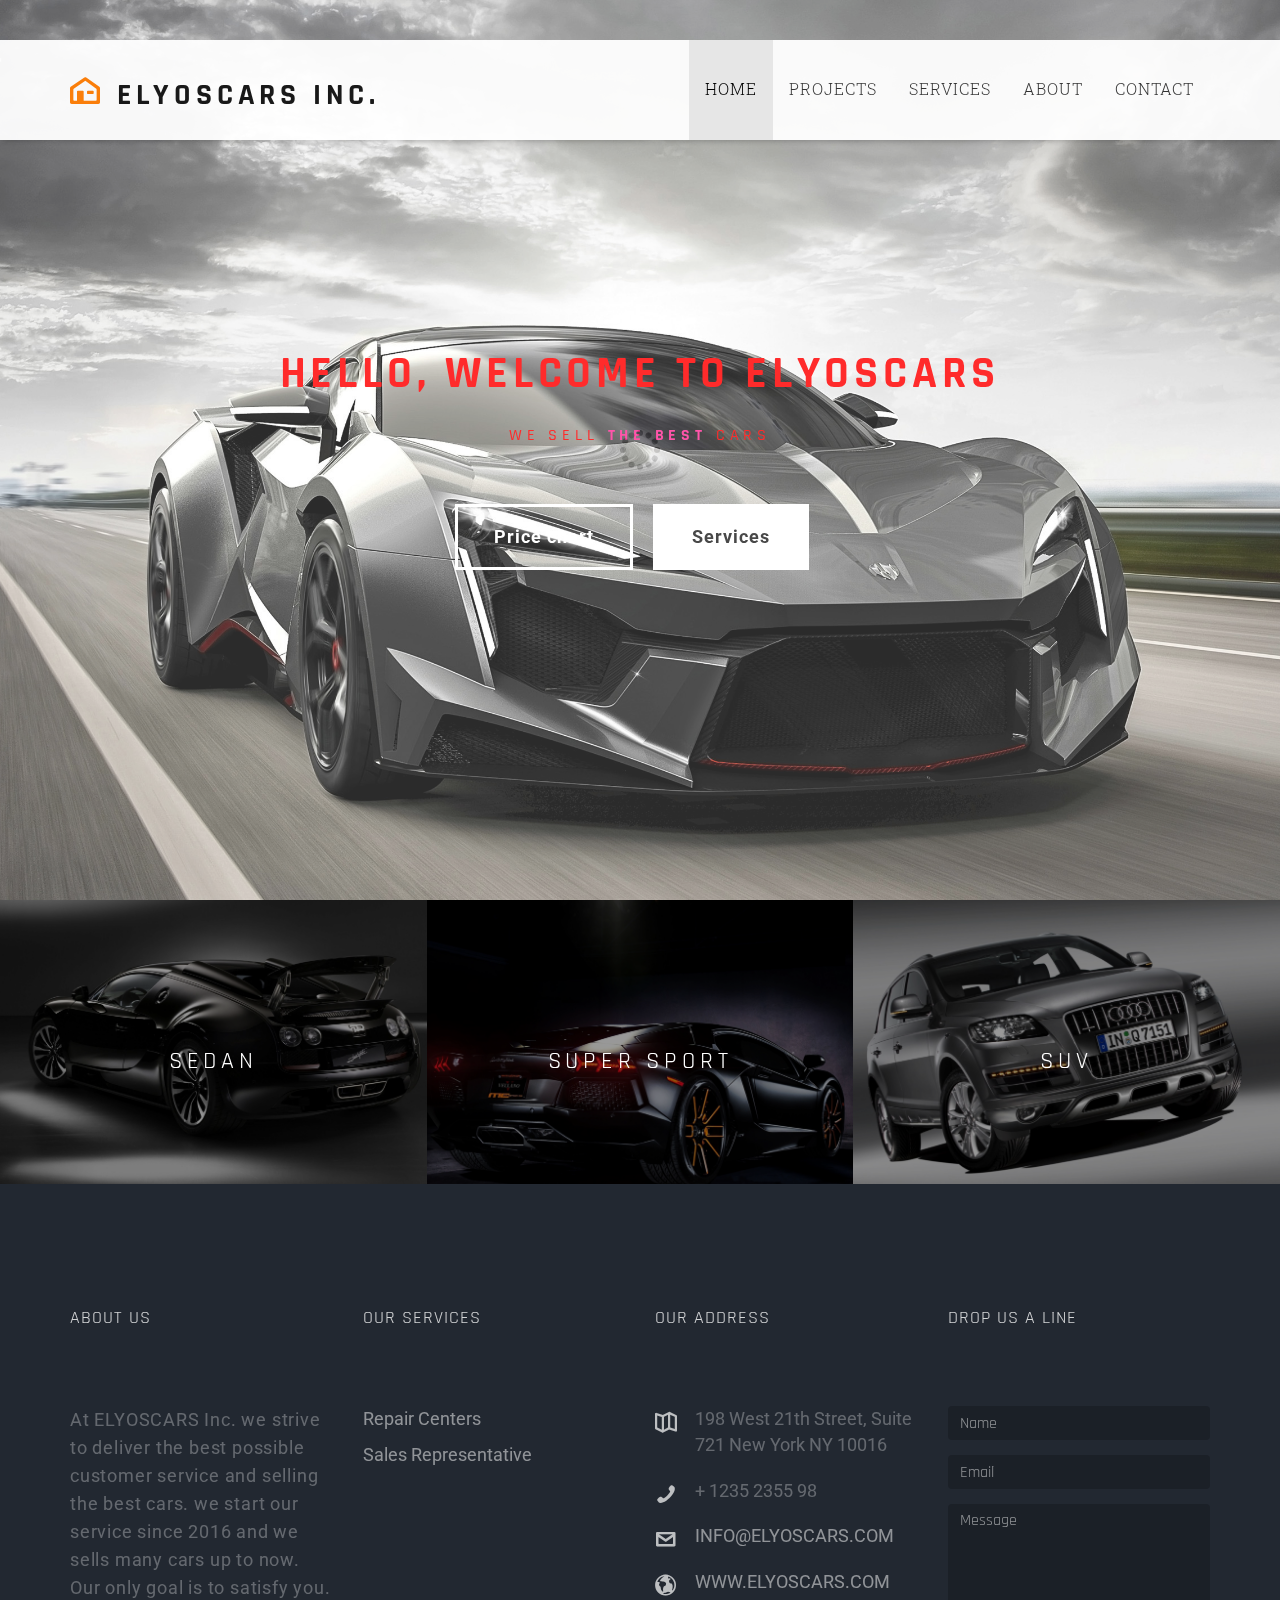
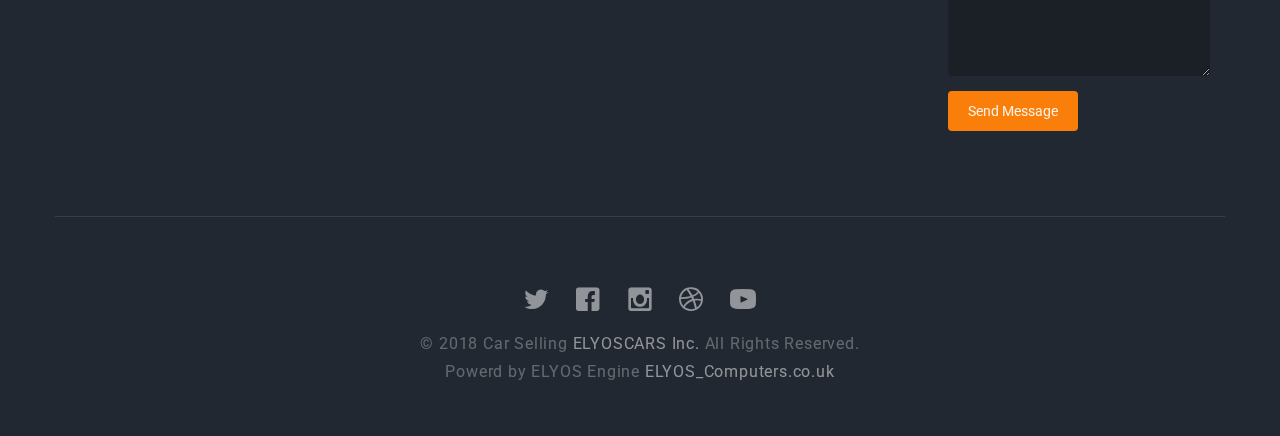
==== commit 77209c42: "Add files via upload" ====
--- a/index.html
+++ b/index.html
@@ -7,7 +7,7 @@
 	<head>
 	<meta charset="utf-8">
 	<meta http-equiv="X-UA-Compatible" content="IE=edge">
-	<title>Beam &mdash; 100% Free Fully Responsive HTML5 Template by FREEHTML5.co</title>
+	<title>ELYOSCARS INC.</title>
 	<meta name="viewport" content="width=device-width, initial-scale=1">
 	<meta name="description" content="Free HTML5 Template by FREEHTML5.CO" />
 	<meta name="keywords" content="free html5, free template, free bootstrap, html5, css3, mobile first, responsive" />
@@ -103,22 +103,8 @@
 								<li>
 									<a href="services.html" class="fh5co-sub-ddown">Services</a>
 									 <ul class="fh5co-sub-menu">
-									 	<li><a href="left-sidebar.html">Web Developments</a></li>
-									 	<li><a href="right-sidebar.html">Branding &amp; Identity</a></li>
-										<li>
-											<a href="#" class="fh5co-sub-ddown">Free HTML5</a>
-											<ul class="fh5co-sub-menu">
-												<li><a href="http://freehtml5.co/preview/?item=build-free-html5-bootstrap-template" target="_blank">Build</a></li>
-												<li><a href="http://freehtml5.co/preview/?item=work-free-html5-template-bootstrap" target="_blank">Work</a></li>
-												<li><a href="http://freehtml5.co/preview/?item=light-free-html5-template-bootstrap" target="_blank">Light</a></li>
-												<li><a href="http://freehtml5.co/preview/?item=relic-free-html5-template-using-bootstrap" target="_blank">Relic</a></li>
-												<li><a href="http://freehtml5.co/preview/?item=display-free-html5-template-using-bootstrap" target="_blank">Display</a></li>
-												<li><a href="http://freehtml5.co/preview/?item=sprint-free-html5-template-bootstrap" target="_blank">Sprint</a></li>
-											</ul>
-										</li>
-										<li><a href="#">UI Animation</a></li>
-										<li><a href="#">Copywriting</a></li>
-										<li><a href="#">Photography</a></li> 
+									 	<li><a href="left-sidebar.html">Repair Centers</a></li>
+										<li><a href="#">Sales Representative</a></li>
 									</ul>
 								</li>
 								<li><a href="about.html">About</a></li>
@@ -202,20 +188,15 @@
 					<div class="row">
 						<div class="col-md-3">
 							<h3 class="section-title">About Us</h3>
-							<p>Far far away, behind the word mountains, far from the countries Vokalia and Consonantia, there live the blind texts. Separated they live in Bookmarksgrove right at the coast of the Semantics.</p>
+							<p>At ELYOSCARS Inc. we strive to deliver the best possible customer service and selling the best cars. we start our service since 2016 and we sells many cars up to now. Our only goal is to satisfy you.</p>
 						</div>
 						
 						<div class="col-md-3">
 							<h3 class="section-title">Our Services</h3>
 							<ul>
-								<li><a href="#">Web Design</a></li>
-								<li><a href="#">Branding &amp; Identity</a></li>
-								<li><a href="#">Free HTML5</a></li>
-								<li><a href="#">HandCrafted Templates</a></li>
-								<li><a href="#">Free Bootstrap Template</a></li>
-								<li><a href="#">Free HTML5 Template</a></li>
-								<li><a href="#">Free HTML5 &amp; CSS3 Template</a></li>
-								<li><a href="#">HandCrafted Templates</a></li>
+								<li><a href="#">Repair Centers</a></li>
+								<li><a href="#">Sales Representative</a></li>
+
 							</ul>
 						</div>
 
@@ -224,8 +205,8 @@
 							<ul class="contact-info">
 								<li><i class="icon-map2"></i>198 West 21th Street, Suite 721 New York NY 10016</li>
 								<li><i class="icon-phone2"></i>+ 1235 2355 98</li>
-								<li><i class="icon-envelope2"></i><a href="#">info@yoursite.com</a></li>
-								<li><i class="icon-globe2"></i><a href="#">www.yoursite.com</a></li>
+								<li><i class="icon-envelope2"></i><a href="#">INFO@ELYOSCARS.COM</a></li>
+								<li><i class="icon-globe2"></i><a href="#">WWW.ELYOSCARS.COM</a></li>
 							</ul>
 						</div>
 						<div class="col-md-3">
@@ -258,7 +239,7 @@
 								<a href="#"><i class="icon-dribbble2"></i></a>
 								<a href="#"><i class="icon-youtube"></i></a>
 							</p>
-							<p>&copy; 2016 Free Html5 <a href="#">Beam</a>. All Rights Reserved. <br>Made with <i class="icon-heart3"></i> by <a href="http://freehtml5.co/" target="_blank">Freehtml5.co</a> / Demo Images: <a href="https://unsplash.com/" target="_blank">Unsplash </a>,<a href="https://pexels.com/" target="_blank"> Pexels</a> <br> Colored Icons: <a href="http://flaticon.com" target="_blank">Flaticon</a></p>
+							<p>&copy; 2018 Car Selling  <a href="#">ELYOSCARS Inc.</a> All Rights Reserved. <br>Powerd by </i> ELYOS Engine <a href="#" target="_blank">ELYOS_Computers.co.uk</a> </p>
 						</div>
 					</div>
 				</div>
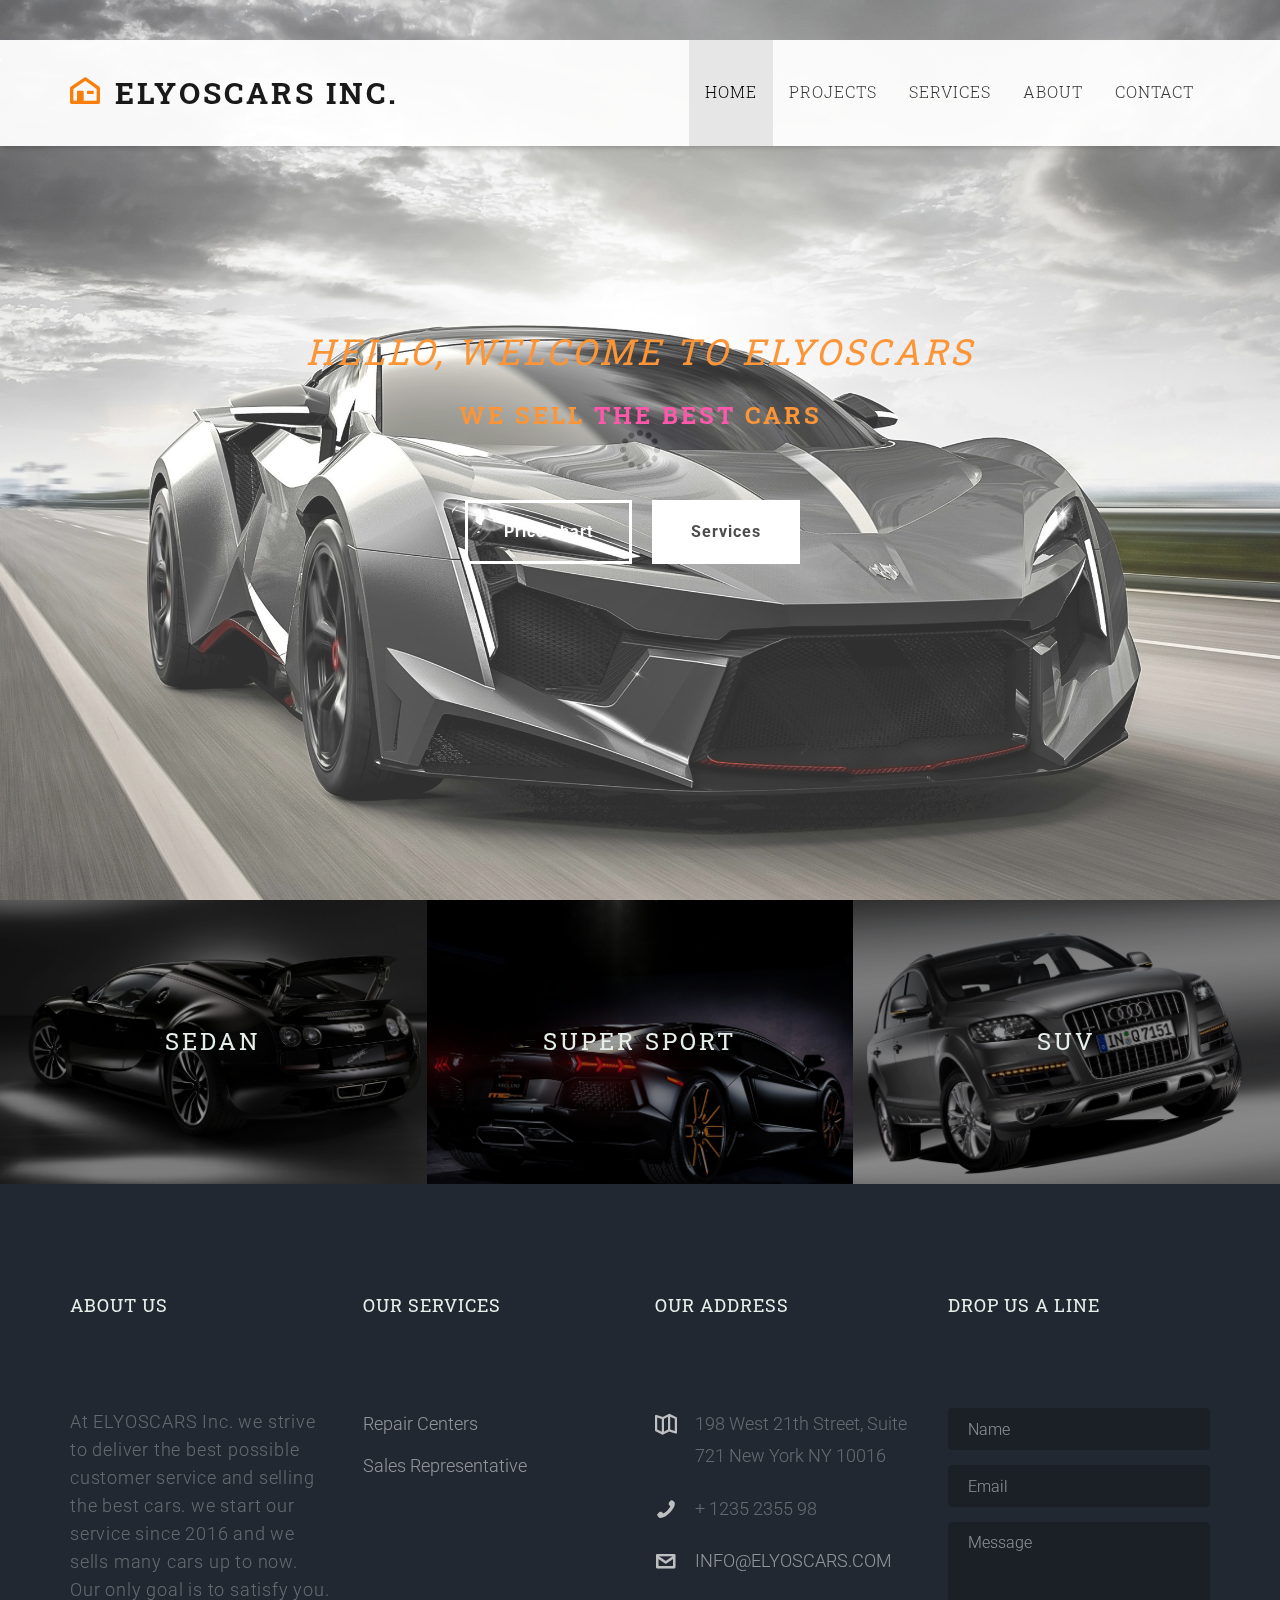
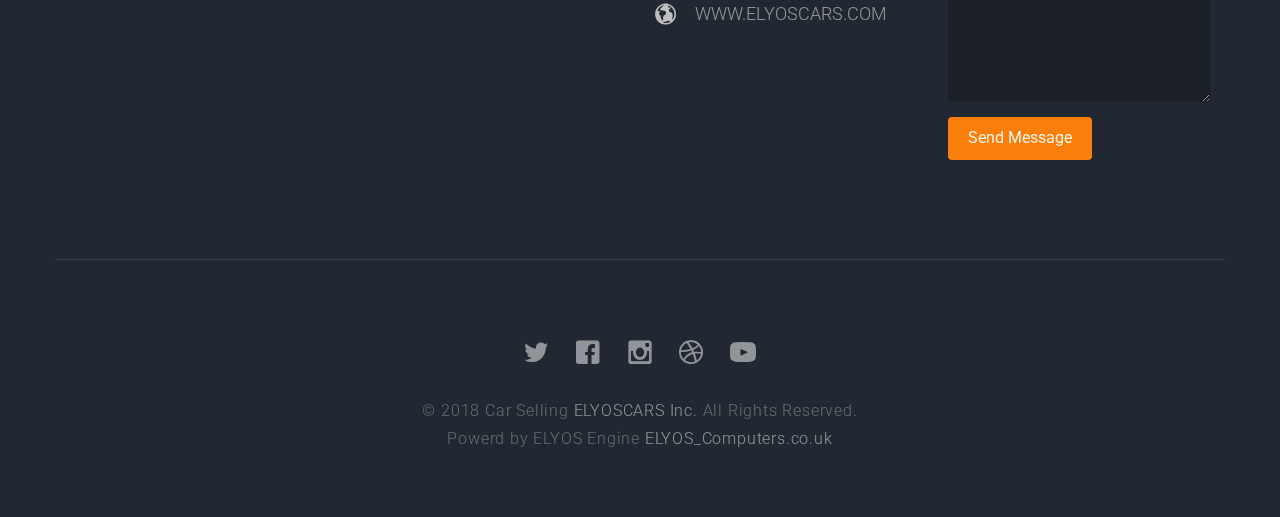
==== commit a5048f82: "Add files via upload" ====
--- a/index.html
+++ b/index.html
@@ -34,6 +34,19 @@
 		<!-- stylesheets css -->
 		<link rel="stylesheet" href="css/bootstrap.min.css">
 		<link rel="stylesheet" href="css/animate.min.css">
+
+		<!--*************************************************************************************-->
+		<link rel="stylesheet" href="css/bootstrap.min.css">
+		<link rel="stylesheet" href="css/animate.min.css">
+
+		<link rel="stylesheet" href="css/et-line-font.css">
+		<link rel="stylesheet" href="css/font-awesome.min.css">
+
+		<link rel="stylesheet" href="css/vegas.min.css">
+		<link rel="stylesheet" href="css/style.css">
+
+		<link href='https://fonts.googleapis.com/css?family=Rajdhani:400,500,700' rel='stylesheet' type='text/css'>
+		<!--*************************************************************************************-->
 	
 		  <link rel="stylesheet" href="css/et-line-font.css">
 		<link rel="stylesheet" href="css/font-awesome.min.css">
@@ -62,18 +75,7 @@
 
 	<link rel="stylesheet" href="css/style_M.css">
 
-	<!--*************************************************************************************-->
-		<link rel="stylesheet" href="css/bootstrap.min.css">
-		<link rel="stylesheet" href="css/animate.min.css">
-
-		<link rel="stylesheet" href="css/et-line-font.css">
-		<link rel="stylesheet" href="css/font-awesome.min.css">
-
-		<link rel="stylesheet" href="css/vegas.min.css">
-		<link rel="stylesheet" href="css/style.css">
-
-		<link href='https://fonts.googleapis.com/css?family=Rajdhani:400,500,700' rel='stylesheet' type='text/css'>
-	<!--*************************************************************************************-->
+
 
 
 	<!-- Modernizr JS -->
@@ -92,7 +94,7 @@
 				<div class="container">
 					<div class="nav-header">
 						<a href="#" class="js-fh5co-nav-toggle fh5co-nav-toggle"><i></i></a>
-						<h1 id="fh5co-logo"><a href="index.html"><i class="icon-home2"></i>ELYOSCARS Inc.</a></h1>
+						<h1 id="fh5co-logo"><a href="index.html"><i class="icon-home2"></i>ELYOSCARS INC.</a></h1>
 						<!-- START #fh5co-menu-wrap -->
 						<nav id="fh5co-menu-wrap" role="navigation">
 							<ul class="sf-menu" id="fh5co-primary-menu">
@@ -103,9 +105,9 @@
 								<li>
 									<a href="services.html" class="fh5co-sub-ddown">Services</a>
 									 <ul class="fh5co-sub-menu">
-									 	<li><a href="left-sidebar.html">Repair Centers</a></li>
-										<li><a href="#">Sales Representative</a></li>
-									</ul>
+									<li><a href="left-sidebar.html">Repair Centers</a></li>
+									<li><a href="#">Sales Representative</a></li>
+								</ul>
 								</li>
 								<li><a href="about.html">About</a></li>
 								<li><a href="contact.html">Contact</a></li>
@@ -145,8 +147,8 @@
 
 						<div class="col-md-offset-2 col-md-8 col-sm-12">
 							<div class="home-thumb">
-								<font color="red">	<h1 class="wow fadeInUp" data-wow-delay="0.4s">Hello, welcome to ElyosCars</h1></font>
-								<font color="red"><h3 class="wow fadeInUp" data-wow-delay="0.6s">We sell <strong>the best</strong> cars   </h3></font>
+								<h1 class="wow fadeInUp"  data-wow-delay="0.4s"  ><em style=" color: #fa7e0a">Hello, welcome to ElyosCars</em></h1>
+								<font color="red"><h3 class="wow fadeInUp" data-wow-delay="0.6s"><b style=" color: #fa7e0a">We sell </b><strong>the best</strong> <b style=" color: #fa7e0a">cars </b> </h3></font>
 								<a href="#about" class="btn btn-lg btn-default smoothScroll wow fadeInUp hidden-xs" data-wow-delay="0.8s">Price chart</a>
 								<a href="#" data-toggle="modal" data-target="#modal1" class="btn btn-lg btn-success smoothScroll wow fadeInUp" data-wow-delay="1.0s" color="red">Services</a>
 							</div>
--- a/css/style.css
+++ b/css/style.css
@@ -255,7 +255,7 @@
 }
 
 #home .btn:hover {
-  background: #f1c11a;
+  background: #64002b;
   color: #ffffff;
   border-color: transparent;
 }
--- a/css/style.css
+++ b/css/style.css
@@ -255,7 +255,7 @@
 }
 
 #home .btn:hover {
-  background: #f1c11a;
+  background: #64002b;
   color: #ffffff;
   border-color: transparent;
 }
--- a/css/style_M.css
+++ b/css/style_M.css
@@ -43,10 +43,11 @@
 }
 
 h1, h2, h3, h4, h5, h6 {
-  color: #212121;
+  color: #E6EFEA !important;
   font-family: "Roboto Slab", Arial, sans-serif;
   font-weight: 400;
   margin: 0 0 30px 0;
+
 }
 
 figure {
@@ -117,8 +118,8 @@
   border: 2px solid #5cb85c;
 }
 .btn-success:hover, .btn-success:focus, .btn-success:active {
-  background: #4cae4c !important;
-  border-color: #4cae4c !important;
+  background: #64002b !important;
+  border-color: #64002b !important;
 }
 .btn-success.btn-outline {
   background: transparent;
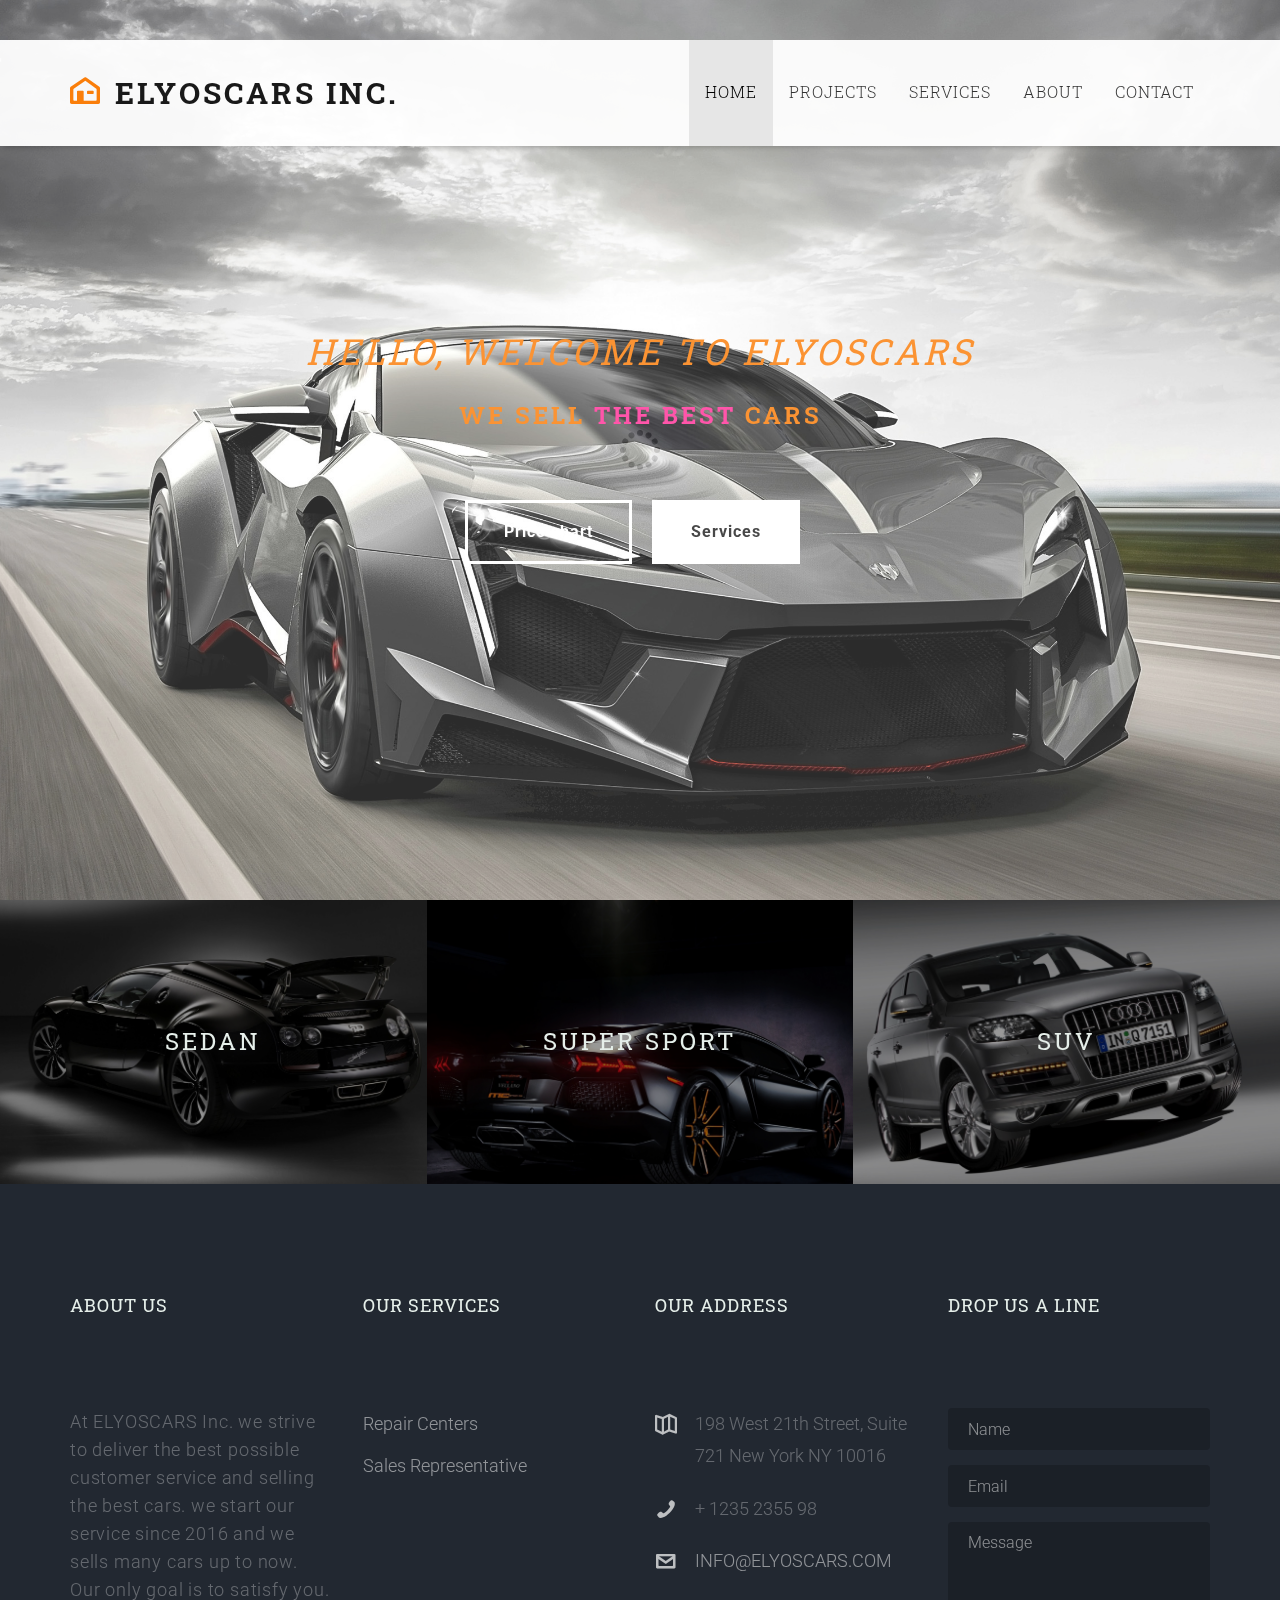
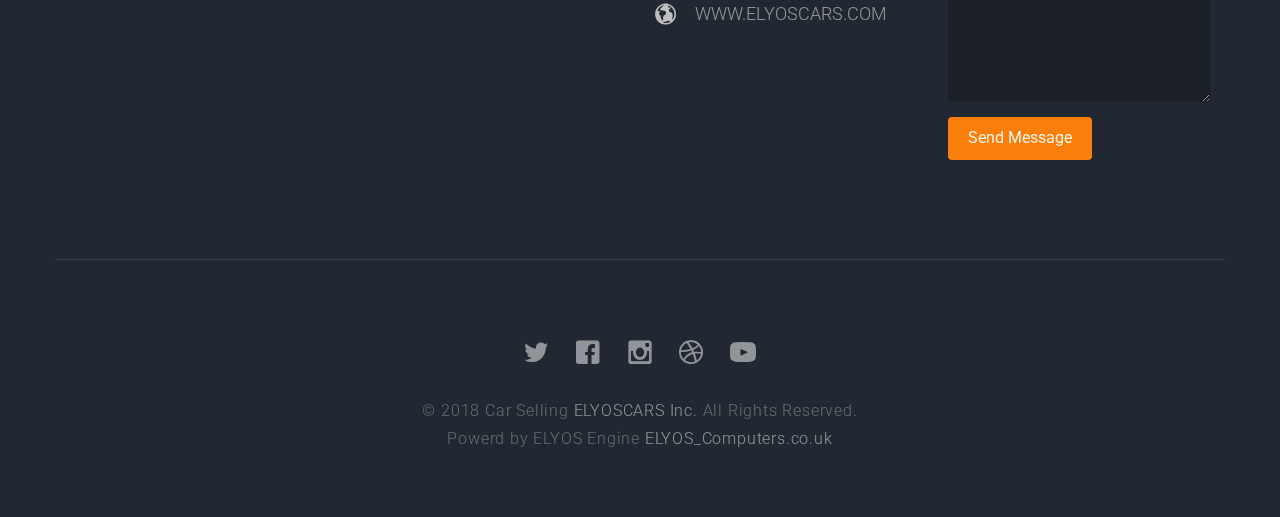
==== commit 4b192c28: "Add files via upload" ====
--- a/index.html
+++ b/index.html
@@ -159,7 +159,7 @@
 			</section>
 
 			<div class="grid-project-section">
-				<a href="#">
+				<a href="sedan.html">
 					<img src="images/sedan.jpg" alt="Project" class="img-responsive">
 					<div class="desc text-center">
 						<h2>sedan</h2>
@@ -167,7 +167,7 @@
 				</a>
 			</div>
 			<div class="grid-project-section">
-				<a href="#">
+				<a href="supersport.html">
 					<img src="images/supersport.jpg" alt="Project" class="img-responsive">
 					<div class="desc text-center">
 						<h2>super sport</h2>
@@ -175,8 +175,8 @@
 				</a>
 			</div>
 			<div class="grid-project-section">
-				<a href="#">
-					<img src="images/suv.jpg" alt="Project" class="img-responsive">
+				<a href="suv.html">
+					<img src="images/suv.jpg" alt="suv" class="img-responsive">
 					<div class="desc text-center">
 						<h2>SUV</h2>
 					</div>
